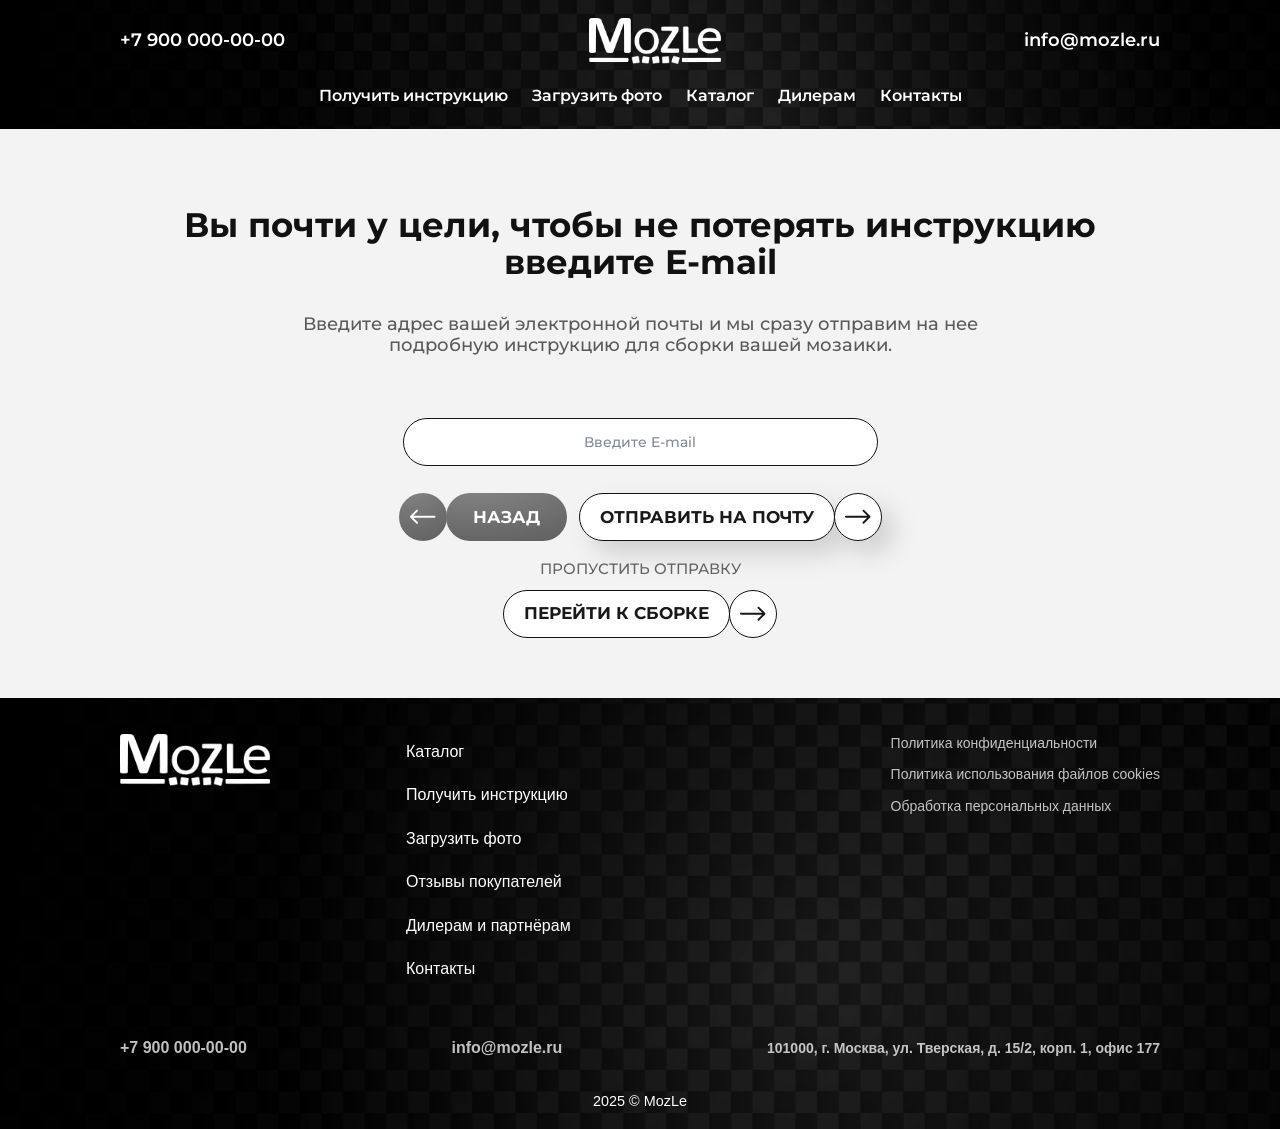
==== generate_step10.html @ 28b5d6a4 "main" ====
<!DOCTYPE html>
<html lang="ru">
<head>
  <meta charset="UTF-8">
  <meta name="viewport" content="width=device-width, initial-scale=1.0">
  <title>step10</title>

  <link rel="preconnect" href="https://fonts.googleapis.com">
  <link rel="preconnect" href="https://fonts.gstatic.com" crossorigin>
  <link href="https://fonts.googleapis.com/css2?family=Montserrat:ital,wght@0,100..900;1,100..900&display=swap" rel="stylesheet">
  <link rel="stylesheet" href="style/style_generate.css">
  <link rel="stylesheet" href="style/style_generate_1000_step2.css">
  <link rel="stylesheet" href="style/style_generate_1000_step10.css">
</head>
<body>
<header>
  <div class="center_header">
    <div class="logo_box">
      <h3 class="PC_h3">+7 900 000-00-00</h3>
      <img src="img/logo.png" alt="">
      <h3 class="PC_h3">info@mozle.ru</h3>
    </div>
    <div id="menu" class="link_box">
      <a href="" class="header_link">Получить инструкцию</a>
      <a href="" class="header_link">Загрузить фото</a>
      <a href="" class="header_link">Каталог</a>
      <a href="" class="header_link">Дилерам</a>
      <a href="" class="header_link">Контакты</a>
    </div>
  </div>
</header>

<div class="menu_mobile">
  <div class="center_header_mob">
    <div class="logo_box_mob">
      <img src="img/logo.png" alt="">
      <div class="burger" id="burger">
        <span></span>
        <span></span>
        <span></span>
      </div>
      <div class="right_txt_mob">
        <h3>+7 900 000-00-00</h3>
        <h3>info@mozle.ru</h3>
      </div>
    </div>
    <div id="menu2" class="link_box">
      <a href="" class="header_link">Получить инструкцию</a>
      <a href="" class="header_link">Загрузить фото</a>
      <a href="" class="header_link">Каталог</a>
      <a href="" class="header_link">Дилерам</a>
      <a href="" class="header_link">Контакты</a>
    </div>
  </div>
</div>

<div class="page">
  <section class="email-step">
    <h1 class="email-step__title">Вы почти у цели, чтобы не потерять инструкцию<br>введите E-mail</h1>
    <p class="email-step__lead">Введите адрес вашей электронной почты и мы сразу отправим на нее<br>подробную инструкцию для сборки вашей мозаики.</p>

    <div class="email-step__form-area">
      <label class="email-step__input-wrap" for="instruction-email">
        <input
          class="email-step__input"
          id="instruction-email"
          type="email"
          inputmode="email"
          autocomplete="email"
          placeholder="Введите E-mail"
          aria-label="Введите E-mail"
        >
      </label>

      <div class="email-step__actions-row email-step__actions-row--primary">
        <button class="email-action email-action--back" id="step10-back" type="button">
          <span class="email-action__icon email-action__icon--dark" aria-hidden="true">
            <svg viewBox="0 0 41 23" xmlns="http://www.w3.org/2000/svg" fill="none">
              <path d="M38.6357 9.54596C39.4642 9.54596 40.1357 10.2175 40.1357 11.046C40.1357 11.8744 39.4642 12.546 38.6357 12.546V11.046V9.54596ZM0.439262 12.1066C-0.146523 11.5208 -0.146523 10.5711 0.439262 9.9853L9.9852 0.439358C10.571 -0.146429 11.5207 -0.146429 12.1065 0.439358C12.6923 1.02514 12.6923 1.97489 12.1065 2.56068L3.62124 11.046L12.1065 19.5312C12.6923 20.117 12.6923 21.0668 12.1065 21.6526C11.5207 22.2383 10.571 22.2383 9.9852 21.6526L0.439262 12.1066ZM38.6357 11.046V12.546H1.49992V11.046V9.54596H38.6357V11.046Z" fill="currentColor"/>
            </svg>
          </span>
          <span class="email-action__main email-action__main--dark">НАЗАД</span>
        </button>

        <button class="email-action email-action--send" id="send-email-button" type="button" aria-disabled="true">
          <span class="email-action__main email-action__main--outline">ОТПРАВИТЬ НА ПОЧТУ</span>
          <span class="email-action__icon email-action__icon--outline" aria-hidden="true">
            <svg viewBox="0 0 41 23" xmlns="http://www.w3.org/2000/svg" fill="none">
              <path d="M1.5 9.54596C0.671573 9.54596 0 10.2175 0 11.046C0 11.8744 0.671573 12.546 1.5 12.546V11.046V9.54596ZM39.6965 12.1066C40.2823 11.5208 40.2823 10.5711 39.6965 9.9853L30.1505 0.439358C29.5648 -0.146429 28.615 -0.146429 28.0292 0.439358C27.4434 1.02514 27.4434 1.97489 28.0292 2.56068L36.5145 11.046L28.0292 19.5312C27.4434 20.117 27.4434 21.0668 28.0292 21.6526C28.615 22.2383 29.5648 22.2383 30.1505 21.6526L39.6965 12.1066ZM1.5 11.046V12.546H38.6358V11.046V9.54596H1.5V11.046Z" fill="currentColor"/>
            </svg>
          </span>
        </button>
      </div>

      <div class="email-step__skip">ПРОПУСТИТЬ ОТПРАВКУ</div>

      <div class="email-step__actions-row email-step__actions-row--secondary">
        <button class="email-action email-action--continue" id="continue-button" type="button" aria-disabled="true">
          <span class="email-action__main email-action__main--outline">ПЕРЕЙТИ К СБОРКЕ</span>
          <span class="email-action__icon email-action__icon--outline" aria-hidden="true">
            <svg viewBox="0 0 41 23" xmlns="http://www.w3.org/2000/svg" fill="none">
              <path d="M1.5 9.54596C0.671573 9.54596 0 10.2175 0 11.046C0 11.8744 0.671573 12.546 1.5 12.546V11.046V9.54596ZM39.6965 12.1066C40.2823 11.5208 40.2823 10.5711 39.6965 9.9853L30.1505 0.439358C29.5648 -0.146429 28.615 -0.146429 28.0292 0.439358C27.4434 1.02514 27.4434 1.97489 28.0292 2.56068L36.5145 11.046L28.0292 19.5312C27.4434 20.117 27.4434 21.0668 28.0292 21.6526C28.615 22.2383 29.5648 22.2383 30.1505 21.6526L39.6965 12.1066ZM1.5 11.046V12.546H38.6358V11.046V9.54596H1.5V11.046Z" fill="currentColor"/>
            </svg>
          </span>
        </button>
      </div>
    </div>
  </section>
</div>

<footer class="site-footer">
  <div class="footer-container">
    <div class="footer-brand">
      <a href="/" class="brand-link">
        <img class="footer_logo" src="img/logo.png" alt="">
      </a>
    </div>

    <div class="footer-nav">
      <ul class="footer-menu">
        <li><a href="#">Каталог</a></li>
        <li><a href="#">Получить инструкцию</a></li>
        <li><a href="#">Загрузить фото</a></li>
        <li><a href="#">Отзывы покупателей</a></li>
        <li><a href="#">Дилерам и партнёрам</a></li>
        <li><a href="#">Контакты</a></li>
      </ul>
    </div>

    <div class="footer-legal">
      <ul class="legal-links">
        <li><a href="#">Политика конфиденциальности</a></li>
        <li><a href="#">Политика использования файлов cookies</a></li>
        <li><a href="#">Обработка персональных данных</a></li>
      </ul>
    </div>

    <div class="footer-contacts">
      <a href="tel:+79000000000" class="contact-phone">+7 900 000-00-00</a>
      <a href="mailto:info@mozle.ru" class="contact-email">info@mozle.ru</a>
      <address class="contact-address">
        101000, г. Москва, ул. Тверская, д. 15/2, корп. 1, офис 177
      </address>
    </div>
  </div>

  <div class="footer-bottom">
    <p class="copyright">2025 © MozLe</p>
  </div>
</footer>

<script>
  const burger = document.getElementById("burger");
  const menu = document.getElementById("menu2");
  const emailInput = document.getElementById("instruction-email");
  const backButton = document.getElementById("step10-back");
  const sendEmailButton = document.getElementById("send-email-button");
  const continueButton = document.getElementById("continue-button");

  const EMAIL_STORAGE_KEY = "mozle_instruction_email";

  if (burger && menu) {
    burger.addEventListener("click", () => {
      menu.classList.toggle("active");
    });
  }

  function isValidEmail(value) {
    return /^[^\s@]+@[^\s@]+\.[^\s@]{2,}$/i.test(String(value || "").trim());
  }

  function updateEmailState() {
    const isValid = isValidEmail(emailInput.value);

    continueButton.classList.toggle("is-active", isValid);
    continueButton.setAttribute("aria-disabled", String(!isValid));
    sendEmailButton.setAttribute("aria-disabled", String(!isValid));

    if (isValid) {
      localStorage.setItem(EMAIL_STORAGE_KEY, emailInput.value.trim());
    }
  }

  function focusEmailInput() {
    emailInput.focus();
    emailInput.select();
  }

  backButton.addEventListener("click", () => {
    window.location.href = "generate_step9.html";
  });

  sendEmailButton.addEventListener("click", () => {
    if (!isValidEmail(emailInput.value)) {
      focusEmailInput();
      return;
    }

    localStorage.setItem(EMAIL_STORAGE_KEY, emailInput.value.trim());
    alert("Отправка инструкции на почту подключается на следующем этапе.");
  });

  continueButton.addEventListener("click", () => {
    if (!isValidEmail(emailInput.value)) {
      focusEmailInput();
      return;
    }

    localStorage.setItem(EMAIL_STORAGE_KEY, emailInput.value.trim());
    alert("Переход к сборке подключается на следующем этапе.");
  });

  emailInput.addEventListener("input", updateEmailState);
  emailInput.addEventListener("change", updateEmailState);

  const savedEmail = localStorage.getItem(EMAIL_STORAGE_KEY);
  if (savedEmail) {
    emailInput.value = savedEmail;
  }
  updateEmailState();
</script>
</body>
</html>
---- style/style_generate.css ----
* {
    padding: 0;
    margin: 0;
}

body {
    margin: 0 auto;
    position: relative;
    font-family: "Montserrat", sans-serif;
    font-style: normal;
  
}
a {
  text-decoration: none;
}

.title_base_h1{

}

.page {
    margin: auto;
    max-width: 1280px;
}
header {
  padding-top: 18px;
  width: 100%;
  height: 125px;
  background-image: url(../img/block1_new.png);
background-size: cover;
}
.logo_box img {
    width: 150px ;
}
.logo_box h3 {
    font-size: 23px;
    color: white;
    font-weight: 600;
    text-align: right;
    line-height: 40px;
}
.logo_box {
    margin: auto;
    width: max-content;
    z-index: 3;
    display: flex;
    align-items: center;
    gap:75px;
}
.link_box a {
font-size: 19px; 
color: white; 
font-weight: 600; 
text-decoration: none;
}
.link_box { 
    margin-top:30px;
z-index: 3;
     display: flex;
      justify-content: space-between;
     }
.center_header {

    margin: auto;
    width: 945px;
}
.right_txt_mob {
    display: none;
}
.logo_box_mob {
    display: none;
}
.center_header_mob {
    display: none;
}
/* Бургер */
.burger {
    z-index: 3;
    display: none;
    width: 30px;
    height: 22px;
    flex-direction: column;
    justify-content: space-between;
    cursor: pointer;
}

.burger span { z-index: 3;
    display: block;
    height: 3px;
    width: 100%;
    background: white;
    border-radius: 2px;
}

/*menu*/



/*FOOTER*/
.footer_logo {
  width: 150px;
}
/* Стили для футера (можно добавить в ваш CSS файл) */
.site-footer {
  margin-top: 50px;
  background-repeat: no-repeat;
  background-size: cover;
    background-image: url(../img/footer.png); /* Темный фон, как на многих сайтах */
    color: #fff;
    padding: 40px 170px 20px;
    font-family: sans-serif;
  
}

.footer-container {
    display: grid;
    grid-template-columns: auto auto auto;
    max-width: 1200px;
    margin: 0 auto;
    gap: 30px;
}

/* Бренд */
.footer-brand {
    display: flex;
    flex-direction: column;
    min-width: 150px;
}
.brand-link {
    font-size: 28px;
    font-weight: bold;
    color: #fff;
    text-decoration: none;
    margin-bottom: 10px;
}
.brand-link:hover {
    color: #ff6b6b;
}
.catalog-link {
    background-color: #ff6b6b;
    color: #fff;
    padding: 8px 16px;
    text-decoration: none;
    border-radius: 4px;
    display: inline-block;
    width: fit-content;
}

/* Меню */
.footer-menu {
    list-style: none;
    padding: 0;
    margin: 0px 0px 0px 50px;
    
}
.footer-menu li {
    margin-bottom: 16px;

    font-weight: 400;
font-size: 21px;
line-height: 150%;
color: #fff;
}
.footer-menu a {
    color: #ffffff;
    text-decoration: none;
    transition: color 0.2s;

    font-weight: 400;
font-size: 18px;
line-height: 150%;
color: #fff;
}
.footer-menu a:hover {
    color: #ff6b6b;
}

/* Юридический блок */
.footer-legal {
  opacity: 0.75;
  display: flex;
    justify-content: flex-end;
    
}
.legal-links {
    list-style: none;
    padding: 0;
    margin: 0;
}
.legal-links li {
    margin-bottom: 16px;
     max-width: 280px;

}
.legal-links a {

 
    color: #ffffff;
    text-decoration: none;
    font-weight: 400;
font-size: 16px;
line-height: 150%;
color: #fff;
}
.legal-links a:hover {
    color: #ff6b6b;
}

/* Контакты */
.footer-contacts {
   opacity: 0.75;
    grid-column: 1 / -1; /* от логотипа до последней колонки */
    display: flex;
    justify-content: space-between;
    align-items: center;
    gap: 20px;
    margin-top: 20px;
}
.contact-phone,
.contact-email {
    color: #fff;
    text-decoration: none;
    font-weight: bold;
}
.contact-phone:hover,
.contact-email:hover {
    color: #ff6b6b;
}
.contact-address {
    font-style: normal;
    color: #aaa;
   font-weight: bold;
font-size: 16px;
line-height: 150%;
color: #fff;
}

/* Нижняя часть */
.footer-bottom {
    text-align: center;
    margin-top: 15px;
    padding-top: 20px;
 
}
.copyright {
    color: #ffffff;
    font-size: 0.9em;
    margin: 0;
}










.code-step {
  width: 100%;
  display: flex;
  justify-content: center;
  padding: 50px  0px 0px 0px;
  box-sizing: border-box;

  font-family: "Montserrat", sans-serif;
}

.code-step__card {
    width: 100%;
    max-width: 800px;
    background: #f3f3f3;
   border: 3px solid #2a2a2a;
border-radius: 18px;

   box-shadow: 0 4px 4px 0 rgba(0, 0, 0, 0.25);

    padding: 35px 36px 35px;
    box-sizing: border-box;
    text-align: center;
}
.code-step__title {
  margin: 0 0 10px;
  font-size: 24px;
  line-height: 1.2;
  font-weight: 700;
  color: #1c1c1c;
}

.code-step__text {
  max-width: 710px;
  margin: 0 auto 35px;
  font-size: 20px;
  font-weight: 400;
  color: #4c4c4c;
}

.code-step__label {
  display: block;
  margin-bottom: 8px;
  font-size: 24px;
  line-height: 1.2;
  font-weight: 500;
  color: #7f8598;
}

.code-step__input {
  width: 100%;
  max-width: 350px;
  height: 72px;
  margin: 0 auto;
  display: block;
  box-sizing: border-box;
  border: 2.5px solid #2f2a2b;
  border-radius: 999px;
  background: #f8f8f8;
  text-align: center;
  outline: none;
  font-size: 24px;
  font-weight: 500;
  color: #8a8fa0;
  letter-spacing: 1px;
}

.code-step__input::placeholder {
  color: #8a8fa0;
  opacity: 1;
}



.code-step__row {
  display: flex;
  align-items: center;
  gap: 0;
}

/* КНОПКИ */
.code-step__actions {
  margin-top: 30px;
  display: flex;
  justify-content: center;
  align-items: center;
  gap: 100px;
  flex-wrap: wrap;
}

.step-btn {
  display: flex;
  align-items: center;
}

.step-btn__main,
.step-btn__icon {
  border: 0;
  color: #fff;
  cursor: pointer;
  position: relative;
  overflow: hidden;
  font-family: "Montserrat", sans-serif;
  transition: all 0.3s ease;
  flex-shrink: 0;
}

/* ОВАЛЬНАЯ КНОПКА */
.step-btn__main {
  display: inline-flex;
  align-items: center;
  justify-content: center;
  padding: 20px 40px;
 

  border-radius: 36px;
  text-decoration: none;
  font-size: 20px;
  font-weight: 600;
  line-height: 1;
}

/* КРУГ */
.step-btn__icon {
    display: inline-flex;
    align-items: center;
    justify-content: center;

    padding: 11px;
    border-radius: 50%;
    margin-left: 0;
}

.step-btn__icon svg {
  width: 41px;
  height: 41px;
  display: block;
}

/* КРАСНАЯ */
.step-btn__main--red,
.step-btn__icon--red {
  border: 2px solid black;
  background: radial-gradient(
    315.13% 323.48% at 23.74% -32.66%,
    #bf1f32 0%,
    #590f17 100%
  );
}

/* ТЁМНАЯ */
.step-btn__main--dark,
.step-btn__icon--dark {
  background: radial-gradient(
    315.13% 323.48% at 23.74% -32.66%,
    #5f565b 0%,
    #242022 100%
  );
}

/* БЛИК ТОЛЬКО НА ОСНОВНОЙ КНОПКЕ */
.step-btn__main::before {
  content: "";
  position: absolute;
  top: 0;
  left: -75%;
  width: 50%;
  height: 100%;
  background: linear-gradient(
    120deg,
    rgba(255,255,255,0) 0%,
    rgba(255,255,255,0.6) 50%,
    rgba(255,255,255,0) 100%
  );
  transform: skewX(-25deg);
  pointer-events: none;
}

.step-btn__main:hover::before {
  animation: shine2 0.8s forwards;
}

@keyframes shine2 {
  0% {
    left: -75%;
  }
  100% {
    left: 125%;
  }
}

/* СДВИГ КРУГА */
.step-btn--next:hover .step-btn__icon {
  transform: translateX(4px);
}

.step-btn--back:hover .step-btn__icon {
  transform: translateX(-4px);
}

/* лёгкий hover */
.step-btn__main:hover,
.step-btn__icon:hover {
  filter: brightness(1.03);
}



/* =========================
   STEP 2
========================= */

.sets-step {
  width: 100%;
  padding: 28px 0px 0;
  box-sizing: border-box;
  text-align: center;
  font-family: "Montserrat", sans-serif;
}

.sets-step__title {
  margin: 0 0 26px;
  font-size: 24px;
  line-height: 1.2;
  font-weight: 700;
  color: #1c1c1c;
}

.sets-step__viewport {
  width: 90%;
  margin: auto;
  overflow: hidden;
}

.sets-step__track {
  display: grid;
  grid-template-columns: repeat(4, minmax(0, 1fr));
  gap: 14px;
  align-items: stretch;
  justify-items: center;
}

.set-card {
  width: 97%;
  height: 275px;
  max-width: 301px;
  border: 2.5px solid #2a2a2a;
  border-radius: 22px;
  overflow: hidden;
  background: #ffffff;
  transition: background 0.3s ease, transform 0.3s ease, box-shadow 0.3s ease;
  cursor: pointer;
  display: flex;
  flex-direction: column;
  box-shadow: 0 4px 10px rgba(0, 0, 0, 0.12);
}

.set-card__image-box {
  position: relative;
  flex: 1;
  min-height: 0;
  overflow: hidden;
  background: #ffffff;
  transition: background 0.3s ease;
}
.set-card__image {
  width: 100%;
  height: 100%;
  display: block;
  object-fit: cover;
  object-position: center;
  border-radius: 21px;
}

.set-card__bottom {
  height: 85px;
  min-height: 64px;
  background: #ffffff;
  display: flex;
  align-items: center;
  justify-content: center;
  padding: 10px 12px;
  box-sizing: border-box;
  transition: background 0.3s ease;
}


.set-card__name {
  margin: 0;
  font-size: 30px;
  line-height: 1;
  font-weight: 700;
  color: #1c1c1c;
  transition: color 0.3s ease;
}


.set-card:hover {
  transform: translateY(-1px);
}

/* ПОСЛЕ КЛИКА КРАСНЫЕ И ФОН ПОД КАРТИНКОЙ, И НИЖНИЙ БЛОК */
.set-card.is-active {
  background: #bf1f32;
}

.set-card.is-active .set-card__image-box {
  background: #bf1f32;
}

.set-card.is-active .set-card__bottom {
  background: #bf1f32;
}

.set-card.is-active .set-card__name {
  color: #ffffff;
}
/* кнопки количества */
.sets-count {
  margin: 20px auto 16px;
  width: max-content;
  display: grid;
  grid-template-columns: repeat(2, 180px); /* было меньше */
  gap: 14px 16px;
}

.sets-count__btn {

  height: 55px;

  border-radius: 999px;
  border: 2px solid #2a2a2a;
  background: #ffffff;
  color: #1c1c1c;
  font-family: "Montserrat", sans-serif;
  font-size: 20px;
  font-weight: 600;
  line-height: 1;
  cursor: pointer;
  transition: all 0.3s ease;
  box-shadow: 0 2px 5px rgba(0, 0, 0, 0.08);
}

/* Красная только после клика */
.sets-count__btn.is-active{
  color: #ffffff;
  border-color: #5f0f17;
  background: radial-gradient(
    315.13% 323.48% at 23.74% -32.66%,
    #bf1f32 0%,
    #590f17 100%
  );
box-shadow: 0 1px 2px 0 rgba(0, 0, 0, 0.1), 2px 3px 3px 0 rgba(0, 0, 0, 0.09), 3px 6px 4px 0 rgba(0, 0, 0, 0.05), 5px 11px 5px 0 rgba(0, 0, 0, 0.01), 8px 17px 5px 0 rgba(0, 0, 0, 0);
}

/* недоступная */
.sets-count__btn.is-disabled {
  background: #d8d8d8;
  color: #6d6d6d;
  border-color: #a7a7a7;
  opacity: 0.55;
  cursor: not-allowed;
  pointer-events: none;
  box-shadow: none;
}

.sets-step__note {
  max-width: 880px;
  margin: 30px auto;
  font-size: 14px;
  line-height: 1.35;
  font-weight: 400;
  color: #4c4c4c;
}

.sets-step__note-link {
  color: #bf1f32;
  font-weight: 700;
  text-decoration: none;
}

.sets-step__note-link:hover {
  text-decoration: underline;
}

.sets-step__actions {
  margin-top: 22px;
}

.sets-step__actions a {
  text-decoration: none;

}



.set-card__image-box,
.set-card__image {
  border-top-left-radius: 21px;
  border-top-right-radius: 21px;

   border-bottom-left-radius: 21px;
  border-bottom-right-radius: 21px;
}











/* =========================
   STEP 3
========================= */
 .canvas-step {
    width: 100%;
    padding: 28px 0 0;
    box-sizing: border-box;
    text-align: center;
    font-family: "Montserrat", sans-serif;
  }

  .canvas-step__title {
    margin: 0 0 26px;
    font-size: 24px;
    line-height: 1.2;
    font-weight: 700;
    color: #1c1c1c;
  }

  .canvas-step__top {
    width: max-content;
    margin: 0 auto 22px;
    display: flex;
    align-items: flex-start;
    gap: 52px;
  }

  /* карточка step 3 в стиле step 2 */
.canvas-preview-card {
  width: 97%;
  height: 275px;
  max-width: 240px;
  border: 2.5px solid #2a2a2a;
  border-radius: 18px;
  overflow: hidden;
  background: #ffffff;
  transition: background 0.3s ease, transform 0.3s ease, box-shadow 0.3s ease;
  cursor: pointer;
  display: flex;
  flex-direction: column;
  box-shadow: 0 4px 10px rgba(0, 0, 0, 0.12);
}

.canvas-preview-card__image-box {
  position: relative;
  flex: 1;
  min-height: 0;
  overflow: hidden;
  background: #ffffff;
  transition: background 0.3s ease;

border-radius: 16px;
}

.canvas-preview-card__image {
  width: 100%;
  height: 100%;
  display: block;
  object-fit: cover;
  object-position: center;

  /* у самой картинки скругление убрать */
  border-radius: 0;
}

.canvas-preview-card__bottom {
  height: 85px;
  min-height: 64px;
  background: #ffffff;
  display: flex;
  align-items: center;
  justify-content: center;
  padding: 10px 10px;
  box-sizing: border-box;
  transition: background 0.3s ease;
}

.canvas-preview-card__name {
  margin: 0;
  font-size: 30px;
  font-weight: 700;
  color: #1c1c1c;
  transition: color 0.3s ease;
}

  .canvas-preview-card:hover {
    transform: translateY(-1px);
  }



  /* схемы справа */
  .cancas_cont {
    width: 200px;
    display: flex;
    padding-left: 30px;
  }
.canvas-step__schemes {

  display: flex;
  flex-direction: column;
  gap: 14px;
  padding-top: 6px;
}

.canvas-scheme {
  display: grid;
  gap: 0;
  width: max-content;
}

.canvas-scheme span {
  width: 28px;
  height: 28px;
  background: #d9d9d9;
  border: 1.5px solid #6a6a6a;
  box-sizing: border-box;
}

.canvas-scheme--tall {
  margin: 0 auto;
}

  .canvas-scheme--wide {
    grid-template-columns: repeat(3, 28px);
    grid-template-rows: repeat(2, 28px);
  }

 
  /* кнопки размеров step 3 — в том же стиле */
  .canvas-size {
    margin: 20px auto 16px;
    width: max-content;
    display: grid;
    grid-template-columns: repeat(4, 120px);
    gap: 14px 16px;
  }

  .canvas-size__btn {
    height: 55px;
    border-radius: 999px;
    border: 2px solid #2a2a2a;
    background: #ffffff;
    color: #1c1c1c;
    font-family: "Montserrat", sans-serif;
    font-size: 20px;
    font-weight: 600;
    line-height: 1;
    cursor: pointer;
    transition: all 0.3s ease;
    box-shadow: 0 2px 5px rgba(0, 0, 0, 0.08);
  }

  .canvas-size__btn.is-active {
    color: #ffffff;
    border-color: #5f0f17;
    background: radial-gradient(
      315.13% 323.48% at 23.74% -32.66%,
      #bf1f32 0%,
      #590f17 100%
    );
    box-shadow:
      0 1px 2px 0 rgba(0, 0, 0, 0.1),
      2px 3px 3px 0 rgba(0, 0, 0, 0.09),
      3px 6px 4px 0 rgba(0, 0, 0, 0.05),
      5px 11px 5px 0 rgba(0, 0, 0, 0.01),
      8px 17px 5px 0 rgba(0, 0, 0, 0);
  }

  .canvas-step__note {
    max-width: 880px;
    margin: 30px auto;
    font-size: 14px;
    line-height: 1.35;
    font-weight: 400;
    color: #4c4c4c;
  }

  .canvas-step__note-link {
    color: #bf1f32;
    font-weight: 700;
    text-decoration: none;
  }

  .canvas-step__note-link:hover {
    text-decoration: underline;
  }

  .canvas-step__actions {
    margin-top: 22px;
  }


.canvas-step__actions a {
  text-decoration: none;
}

.canvas-size__btn.is-disabled {
  background: #d8d8d8;
  color: #6d6d6d;
  border-color: #a7a7a7;
  opacity: 0.55;
  cursor: not-allowed;
  pointer-events: none;
  box-shadow: none;
}








/* =========================
   STEP 4
========================= */

.upload-step {
  width: 100%;
  padding: 26px 0 0;
  box-sizing: border-box;
  text-align: center;
  font-family: "Montserrat", sans-serif;
}

.upload-step__title {
  margin: 15px 0 35px 0px ;
  font-size: 24px;
  line-height: 1.15;
  font-weight: 700;
  color: #1c1c1c;
}

.upload-box {
  width: 100%;
  max-width: 634px;
  min-height: 404px;
  margin: 0 auto;
  border: 2.5px solid #1f1f1f;
  border-radius: 18px;
  background: #efefef;
  box-sizing: border-box;
  padding: 46px 36px 34px;
  display: flex;
  flex-direction: column;
  align-items: center;
  justify-content: flex-start;
}

.upload-box__icon {
  width: 108px;
  height: 108px;
  color: #0f0f0f;
  margin-bottom: 24px;
}

.upload-box__icon svg {
  width: 100%;
  height: 100%;
  display: block;
}

.upload-box__text {
  margin: 0 0 20px;
  font-size: 24px;
  line-height: 1.15;
  font-weight: 600;
  color: #1d1d1d;
}

.upload-box__input {
  display: none;
}

.upload-action {
  display: inline-flex;
  align-items: center;
  justify-content: center;
  gap: 0;
  text-decoration: none;
  cursor: pointer;
  margin-bottom: 18px;
}

.upload-action__icon,
.upload-action__main {
  color: #ffffff;
  border: 2px solid #111111;
  background: radial-gradient(
    315.13% 323.48% at 23.74% -32.66%,
    #bf1f32 0%,
    #590f17 100%
  );
}

.upload-action__icon {
  width: 54px;
  height: 54px;
  border-radius: 50%;
  display: inline-flex;
  align-items: center;
  justify-content: center;
  flex: 0 0 54px;
  margin-right: -2px;
}

.upload-action__icon svg {
  width: 28px;
  height: 28px;
  display: block;
}

.upload-action__main {
  min-width: 362px;
  height: 58px;
  padding: 0 28px;
  border-radius: 999px;
  display: inline-flex;
  align-items: center;
  justify-content: center;
  font-size: 18px;
  line-height: 1;
  font-weight: 700;
  letter-spacing: 0.01em;
}

.upload-box__limit {
  margin: 0;
  font-size: 18px;
  line-height: 1.2;
  font-weight: 400;
  color: #4a4a4a;
}

.upload-step__actions {
  margin-top: 126px;
}

.upload-step__actions a {
  text-decoration: none;
}




/* =========================
   STEP 5
========================= */

.tips_step {
  margin-top: 50px;
  display: flex;
  justify-content: center;
  align-items: center;
}
.kolobka1 img {
  margin-top: 20px;
  width: 350px;
}
.img_step5_2 {
  margin-left: 60px;
}
.img_step5_1 {
  margin-right: 60px;
}
.kolobka1 h1 {
  max-width: 395px;
  font-weight: 700;
font-size: 20px;
line-height: 130%;
text-align: center;
color: #0f0f0f;
}
.kolobka1 {
  display: flex;
  flex-direction: column;
  align-items: center;
  justify-content: center;
  text-align: center;
}
.step5_mobile {
  display: none;
}

/* =========================
   TABLET 1001-1280
========================= */

@media (max-width: 1280px) and (min-width: 1001px) {
  body {
    overflow-x: hidden;
  }

  header {
    height: auto;
    padding: 18px 24px 24px;
    box-sizing: border-box;
  }

  .center_header {
    width: 100%;
    max-width: 1040px;
    padding: 0;
  }

  .logo_box {
    width: 100%;
    justify-content: space-between;
    gap: 24px;
  }

  .logo_box img {
    width: 132px;
  }

  .logo_box h3 {
    font-size: 18px;
    line-height: 1.3;
  }

  .link_box {
    width: 100%;
    margin-top: 22px;
    gap: 18px 24px;
    justify-content: center;
    flex-wrap: wrap;
  }

  .link_box a {
    font-size: 16px;
  }

  .site-footer {
    padding: 36px 40px 20px;
    box-sizing: border-box;
  }

  .footer-container {
    width: 100%;
    max-width: 1040px;
    grid-template-columns: minmax(150px, 0.7fr) minmax(0, 1fr) minmax(220px, 0.95fr);
    gap: 24px;
  }

  .footer-container > * {
    min-width: 0;
  }

  .footer-menu {
    margin-left: 0;
  }

  .footer-menu li {
    margin-bottom: 12px;
  }

  .footer-menu a {
    font-size: 16px;
    line-height: 1.35;
  }

  .legal-links li {
    max-width: none;
    margin-bottom: 12px;
  }

  .legal-links a,
  .contact-address {
    font-size: 14px;
    line-height: 1.4;
  }

  .footer-contacts {
    align-items: flex-start;
    flex-wrap: wrap;
    gap: 14px 20px;
  }
}

@media (max-width: 1120px) and (min-width: 1001px) {
  .center_header {
    max-width: 980px;
  }

  .logo_box {
    gap: 16px;
  }

  .logo_box h3 {
    font-size: 16px;
  }

  .link_box {
    gap: 14px 18px;
  }

  .link_box a {
    font-size: 15px;
  }

  .site-footer {
    padding-left: 28px;
    padding-right: 28px;
  }

  .footer-container {
    grid-template-columns: minmax(140px, 0.6fr) minmax(0, 1fr) minmax(200px, 0.9fr);
    gap: 18px;
  }

  .footer-menu a {
    font-size: 15px;
  }
}
.editor-side__meta {
  display: none;
}
---- style/style_generate_1000_step2.css ----
/* мобильная версия */
@media (max-width: 1000px) {
  /*меню*/
   header {
        height: auto;
        padding-bottom: 20px;
        position: relative;
        z-index: 100;

        display: none;
    }



.page_mobile{
  max-width: 390px;
  margin: 0 auto;
  background: white;
}
.footer-nav {
  display: none;
}
.footer-legal {
  display: none;
}
.menu_mobile {
    height: auto;
    padding-bottom: 20px;
    position: relative;
    z-index: 100;
    display: flex;
    justify-content: center;
    align-items: center;
    padding-top: 10px;
     background-image: url(../img/headerbg-mob.png);
    background-size: cover;
    }


    .center_header_mob {
        width: 90%;
        display: block;
    }

    .logo_box_mob {
        width: 100%;
       
        display: grid;
        grid-template-columns: auto 1fr auto;
        grid-template-rows: auto auto;
        align-items: center;
        row-gap: 10px;

       
    }

    /* логотип */
    .logo_box_mob img {
        grid-column: 1 / 2;
        grid-row: 1 / 2;
        width: 150px;
    }

    /* бургер справа */
    .burger {
        grid-column: 3 / 4;
        grid-row: 1 / 2;
        display: flex;
    }

    /* телефон и почта снизу */
    .right_txt_mob {
        display: flex;
        justify-content: space-between;
        align-items: center;
        grid-column: 1 / 4;
        grid-row: 2 / 3;
        width: 100%;
    }

    .right_txt_mob h3 {
        margin: 0;
        font-size: 16px;
        color: white;
        font-weight: 600;
        line-height: 26px;
    }

    /* меню */
    .link_box {
        position: absolute;
        top: 73%;
        left: 0;
        width: 100%;
        background: #262626;
        flex-direction: column;
        align-items: center;
        gap: 20px;
        padding: 10px 0;
        display: none;
        z-index: 10;
    }

    .link_box.active {
        display: flex;
    }



/*footer*/


.footer_logo {
  width: 170px;
}

.site-footer {
    margin-top: 5px;
    color: #fff;
    padding: 40px 30px 20px;
    font-family: sans-serif;

    background-repeat: no-repeat;
    background-size: cover;
     background-image: url(../img/footer_mob.png); 
}

.footer-container {
    display: flex;
    flex-direction: column;
    grid-template-columns: auto auto auto;
    max-width: 1200px;
    margin: 0 auto;
    gap: 30px;
}

/* Бренд */
.footer-brand {
  align-items: center;
  margin: auto;
  justify-content: center;
    display: flex;
    flex-direction: column;
    min-width: 150px;
}
.brand-link {
    font-size: 28px;
    font-weight: bold;
    color: #fff;
    text-decoration: none;
    margin-bottom: 10px;
}
.brand-link:hover {
    color: #ff6b6b;
}
.catalog-link {
    background-color: #ff6b6b;
    color: #fff;
    padding: 8px 16px;
    text-decoration: none;
    border-radius: 4px;
    display: inline-block;
    width: fit-content;
}

/* Меню */
.footer-menu {
    list-style: none;
    padding: 0;
    margin: 0px 0px 0px 0px;

      text-align: center;
    align-items: center;
    
}
.footer-menu li {
    margin-bottom: 16px;

    font-weight: 400;
font-size: 18px;
line-height: 150%;
color: #fff;
}
.footer-menu a {
    color: #ffffff;
    text-decoration: none;
    transition: color 0.2s;

    font-weight: 400;
font-size: 18px;
line-height: 150%;
color: #fff;
}
.footer-menu a:hover {
    color: #ff6b6b;
}

/* Юридический блок */
.footer-legal {
  text-align: center;
    align-items: center;
  display: flex;
  flex-direction: column;
    justify-content: center;
    
}
.legal-links {
width: max-content !important;
  display: flex;
  flex-direction: column;
  justify-content: center;
    list-style: none;
    padding: 0;
    margin: 0;
}
.legal-links li {
    margin-bottom: 16px;
     max-width: 280px;

}
.legal-links a {

 
    color: #ffffff;
    text-decoration: none;
    font-weight: 400;
font-size: 16px;
line-height: 150%;
color: #fff;
}
.legal-links a:hover {
    color: #ff6b6b;
}

/* Контакты */
.footer-contacts {
  text-align: center;
  flex-direction: column;
    grid-column: 1 / -1; /* от логотипа до последней колонки */
    display: flex;
    justify-content: space-between;
    align-items: center;
    gap: 20px;
    margin-top: 20px;
}
.contact-phone,
.contact-email {
    color: #fff;
    text-decoration: none;
    font-weight: bold;
}
.contact-phone:hover,
.contact-email:hover {
    color: #ff6b6b;
}
.contact-address {
    font-style: normal;
    color: #aaa;
   font-weight: bold;
font-size: 16px;
line-height: 150%;
color: #fff;
}

/* Нижняя часть */
.footer-bottom {
    text-align: center;
    margin-top: 15px;
    padding-top: 20px;
 
}
.copyright {
    color: #ffffff;
    font-size: 0.9em;
    margin: 0;
}





















  .code-step {
    padding: 15px;
  }

  .code-step__card {
    max-width: 342px;
    border-radius: 18px;
    padding: 34px 26px 24px;
border: 3px solid #2a2a2a;
    box-shadow: 0 4px 4px 0 rgba(0, 0, 0, 0.25);
background: #fff;
  }

  .code-step__title {
    font-size: 20px;
    line-height: 1.18;
    margin-bottom: 28px;
  }

  .code-step__text {
    max-width: 260px;
    font-size: 14px;
    line-height: 143%;
    margin-bottom: 24px;
  }

  .code-step__label {
    font-size: 18px;
    margin-bottom: 10px;
  }

  .code-step__input {
    max-width: 286px;
    height: 56px;
    font-size: 22px;
    margin-bottom: 8px;
  }

  .code-step__actions {
    margin-top: 22px;
    flex-direction: column;
    align-items: stretch;
    gap: 16px;
  }

  .code-step__row {
    width: 100%;
    justify-content: flex-start;
    gap: 8px;
  }

  .code-step__row--back .circle-btn {
    width: 62px;
    height: 62px;
    flex: 0 0 62px;
  }

  .code-step__row--next .circle-btn {
    width: 62px;
    height: 62px;
    flex: 0 0 62px;
  }

  .main-btn {
    height: 64px;
    font-size: 24px;
    min-width: 0;
    flex: 1;
    padding: 0 20px;
  }

  .circle-btn svg {
    width: 30px;
    height: 30px;
  }



    .code-step__actions {
    margin-top: 24px;
    flex-direction: column;
    align-items: stretch;
    gap: 16px;
  }

  .step-btn {
    width: 100%;
  }

  .step-btn--back {
    justify-content: flex-start;
  }

  .step-btn--next {
    justify-content: flex-start;
  }

  .step-btn__main {
    height: 64px;
    border-radius: 40px;
    font-size: 22px;
    font-weight: 600;
    padding: 0 24px;
   
  }

  .step-btn--back .step-btn__main {
    width: 230px;
  }

  .step-btn--next .step-btn__main {
    width: 230px;
  }

  .step-btn__icon {
    width: 62px;
    height: 62px;
    padding: 0;
  }

  .step-btn__icon svg {
    width: 30px;
    height: 100px;
  }

  .step-btn__main--red {
    border: 2px solid black;
  }
  .step-btn__icon--red {
    border: 2px solid black;
  }
}



@media (max-width: 389px) {
  .code-step {
    padding: 12px 8px;
  }

  .code-step__card {
    width: 100%;
    max-width: none;
    padding: 24px 14px 20px;
    border-radius: 18px;
    box-sizing: border-box;
  }

  .code-step__actions {
    gap: 12px;
  }

  .step-btn {
    width: 100%;
  }

  .step-btn--back,
  .step-btn--next {
    justify-content: flex-start;
    gap: 8px;
  }

  .step-btn__main {
    width: calc(100% - 56px);
    min-width: 0;
    height: 54px;
    padding: 0 14px;
    border-radius: 30px;
    font-size: 18px;
    box-sizing: border-box;
  }

  .step-btn--back .step-btn__main,
  .step-btn--next .step-btn__main {
    width: calc(100% - 56px);
  }

  .step-btn__icon {
    width: 48px;
    height: 48px;
    flex: 0 0 48px;
  }

  .step-btn__icon svg {
    width: 24px;
    height: 24px;
  }
}














/* =========================
   STEP 2 MOBILE
========================= */

@media (max-width: 1000px) {
  body {
    overflow-x: hidden;
  }

  .page {
    max-width: 390px;
    overflow: hidden;
  }

  .sets-step {
    max-width: 390px;
    margin: 0 auto;
    padding: 14px 0 0;
    overflow: visible;
  }

  .sets-step__title {
    max-width: 332px;
    margin: 0 auto 18px;
    font-size: 18px;
    line-height: 1.2;
    text-align: center;
  }

  .sets-step__viewport {
    width: 100%;
    margin: 0 auto;
    padding: 0 24px;
    box-sizing: border-box;
    overflow: visible;
  }

  .sets-step__track {
    display: grid;
    grid-template-columns: repeat(2, minmax(0, 1fr));
    gap: 14px 24px;
    justify-items: center;
    align-items: stretch;
    transform: none !important;
    transition: none;
    will-change: auto;
  }

  .set-card {
    width: 100%;
    max-width: 158px;
    height: 178px;
    flex: none;
    border-radius: 12px;
  }

  .set-card__image-box {
    height: 121px;
    padding: 0;
  }

  .set-card__image,
  .set-card__image-box {
    border-top-left-radius: 11px;
    border-top-right-radius: 11px;
    border-bottom-left-radius: 0;
    border-bottom-right-radius: 0;
  }

  .set-card__bottom {
    min-height: 57px;
    height: 57px;
    padding: 8px 10px;
  }

  .set-card__name {
    font-size: 17px;
  }

  .set-card:hover {
    transform: none;
  }

  .set-card:hover .set-card__bottom,
  .set-card:hover .set-card__name {
    background: inherit;
    color: inherit;
  }

  .set-card.is-active .set-card__bottom {
    background: #bf1f32;
  }

  .set-card.is-active .set-card__name {
    color: #ffffff;
  }

  .sets-count {
    width: 100%;
    max-width: 390px;
    margin: 26px auto 22px;
    padding: 0 24px;
    box-sizing: border-box;
    grid-template-columns: repeat(2, minmax(0, 1fr));
    gap: 12px 16px;
  }

  .sets-count__btn {
    width: 100%;
    height: 49px;
    font-size: 18px;
    font-weight: 600;
    border-width: 2px;box-shadow: 0 1px 2px 0 rgba(0, 0, 0, 0.1), 2px 3px 3px 0 rgba(0, 0, 0, 0.09), 3px 6px 4px 0 rgba(0, 0, 0, 0.05), 5px 11px 5px 0 rgba(0, 0, 0, 0.01), 8px 17px 5px 0 rgba(0, 0, 0, 0);

  }

  .sets-step__note {
    max-width: 342px;
    margin: 0 auto;
    padding: 0 18px;
    box-sizing: border-box;
    font-size: 12px;
    line-height: 1.25;
    text-align: center;
  }

.sets-step__actions {
  width: 269px !important;
  max-width: 100% !important;
  margin: 24px auto 0 !important;
  padding: 0 !important;
  box-sizing: border-box !important;
  display: flex;
  flex-direction: column;
  align-items: stretch;
  gap: 18px;
}

.sets-step__actions a {
  width: 100% !important;
  display: block !important;
  text-decoration: none;
}
}

@media (max-width: 389px) {
  .page {
    max-width: 100%;
  }

  .sets-step__viewport {
    padding: 0 18px;
  }

  .sets-step__track {
    gap: 12px 16px;
  }

  .set-card {
    max-width: 150px;
    height: 172px;
  }

  .set-card__image-box {
    height: 116px;
  }

  .sets-count {
    padding: 0 18px;
    gap: 10px 12px;
  }

  .sets-count__btn {
    height: 46px;
    font-size: 13px;
  }

  .sets-step__note {
    max-width: 320px;
    padding: 0 12px;
  }

  .sets-step__actions {
    width: min(269px, calc(100vw - 24px)) !important;
    padding: 0 !important;
  }
}


/* ===== mobile button normalization ===== */
@media (max-width: 1000px) {
  .step-btn {
    width: 100% !important;
    display: flex !important;
    align-items: center !important;
    gap: 0 !important;
  }

  .step-btn--back,
  .step-btn--next {
    justify-content: center !important;
  }

  .step-btn__main {
    width: calc(100% - 52px) !important;
    min-width: 0 !important;
    height: 52px !important;
    min-height: 52px !important;
    padding: 0 16px !important;
    border-radius: 28px !important;
    box-sizing: border-box !important;
    display: flex !important;
    align-items: center !important;
    justify-content: center !important;
    text-align: center !important;
    font-size: 15px !important;
    line-height: 1 !important;
    white-space: nowrap !important;
  }

  .step-btn__icon {
    width: 52px !important;
    height: 52px !important;
    flex: 0 0 52px !important;
    padding: 0 !important;
  }

  .step-btn--back .step-btn__main {
    order: 2 !important;
  }

  .step-btn--back .step-btn__icon {
    order: 1 !important;
    margin-right: -2px !important;
  }

  .step-btn--next .step-btn__main {
    order: 1 !important;
  }

  .step-btn--next .step-btn__icon {
    order: 2 !important;
    margin-left: -2px !important;
  }

  .step-btn__icon svg {
    width: 24px !important;
    height: 24px !important;
  }
}

@media (max-width: 389px) {
  .step-btn__main {
    width: calc(100% - 48px) !important;
    height: 48px !important;
    min-height: 48px !important;
    padding: 0 14px !important;
    font-size: 14px !important;
  }

  .step-btn__icon {
    width: 48px !important;
    height: 48px !important;
    flex-basis: 48px !important;
  }

  .step-btn__icon svg {
    width: 22px !important;
    height: 22px !important;
  }
}

/* Unified mobile actions */
@media (max-width: 1000px) {
  .code-step__actions {
    width: 269px !important;
    max-width: 100% !important;
    margin: 24px auto 0 !important;
    display: flex !important;
    flex-direction: column !important;
    align-items: stretch !important;
    gap: 18px !important;
  }

  .code-step__actions > a,
  .code-step__actions > div {
    display: block !important;
    width: 100% !important;
  }

  .code-step__actions .step-btn {
    width: 100% !important;
    display: flex !important;
    align-items: center !important;
    gap: 0 !important;
  }

  .code-step__actions .step-btn--back {
    justify-content: flex-start !important;
  }

  .code-step__actions .step-btn--next {
    justify-content: flex-end !important;
  }

  .code-step__actions .step-btn__main {
    width: 171px !important;
    min-width: 171px !important;
    height: 52px !important;
    min-height: 52px !important;
    padding: 0 16px !important;
    border-radius: 999px !important;
    box-sizing: border-box !important;
    display: flex !important;
    align-items: center !important;
    justify-content: center !important;
    text-align: center !important;
    font-size: 15px !important;
    font-weight: 600 !important;
    line-height: 1 !important;
    white-space: nowrap !important;
  }

  .code-step__actions .step-btn__icon {
    width: 52px !important;
    height: 52px !important;
    min-width: 52px !important;
    flex: 0 0 52px !important;
    padding: 0 !important;
    display: flex !important;
    align-items: center !important;
    justify-content: center !important;
  }

  .code-step__actions .step-btn--back .step-btn__icon {
    order: 1 !important;
    margin-right: -1px !important;
  }

  .code-step__actions .step-btn--back .step-btn__main {
    order: 2 !important;
  }

  .code-step__actions .step-btn--next .step-btn__main {
    order: 1 !important;
  }

  .code-step__actions .step-btn--next .step-btn__icon {
    order: 2 !important;
    margin-left: -1px !important;
  }

  .code-step__actions .step-btn__icon svg {
    width: 24px !important;
    height: 24px !important;
  }
}


@media (max-width: 389px) {
  .code-step__actions {
    width: min(269px, calc(100vw - 24px)) !important;
  }
}

@media (max-width: 1000px) {
  .site-footer {
    margin-top: 30px !important;
  }
}
---- style/style_generate_1000_step10.css ----
html,
body {
  max-width: 100%;
  overflow-x: hidden;
}

body {
  background: #f3f3f3;
}

.page {
  width: 100%;
  max-width: 1280px;
}

.email-step {
  width: 100%;
  padding: 78px 0 10px;
  box-sizing: border-box;
  text-align: center;
  font-family: "Montserrat", sans-serif;
}

.email-step__title {
  margin: 0;
  color: #111111;
  font-size: 34px;
  line-height: 1.1;
  font-weight: 700;
}

.email-step__lead {
  margin: 32px auto 0;
  max-width: 760px;
  color: #5a5a5a;
  font-size: 18px;
  line-height: 1.18;
  font-weight: 500;
}

.email-step__form-area {
  width: min(100%, 900px);
  margin: 62px auto 0;
}

.email-step__input-wrap {
  display: block;
  width: min(100%, 475px);
  margin: 0 auto;
}

.email-step__input {
  width: 100%;
  height: 48px;
  padding: 0 24px;
  box-sizing: border-box;
  border: 1.5px solid #151515;
  border-radius: 999px;
  background: #ffffff;
  color: #111111;
  font-family: "Montserrat", sans-serif;
  font-size: 14px;
  line-height: 1;
  font-weight: 500;
  text-align: center;
  outline: none;
  transition: box-shadow 0.25s ease, border-color 0.25s ease;
}

.email-step__input::placeholder {
  color: #808899;
  opacity: 1;
}

.email-step__input:focus {
  box-shadow: 0 0 0 4px rgba(191, 31, 50, 0.08);
  border-color: #111111;
}

.email-step__actions-row {
  display: flex;
  justify-content: center;
  align-items: center;
}

.email-step__actions-row--primary {
  gap: 12px;
  margin-top: 27px;
}

.email-step__actions-row--secondary {
  margin-top: 12px;
}

.email-step__skip {
  margin-top: 20px;
  color: #656565;
  font-size: 15px;
  line-height: 1.1;
  font-weight: 500;
}

.email-action {
  display: inline-flex;
  align-items: center;
  gap: 0;
  padding: 0;
  border: 0;
  background: transparent;
  cursor: pointer;
  text-decoration: none;
  font-family: "Montserrat", sans-serif;
}

.email-action__main,
.email-action__icon {
  display: inline-flex;
  align-items: center;
  justify-content: center;
  box-sizing: border-box;
  font-family: inherit;
  transition: background 0.25s ease, color 0.25s ease, transform 0.25s ease, box-shadow 0.25s ease, border-color 0.25s ease;
}

.email-action__main {
  min-height: 48px;
  padding: 0 20px;
  border-radius: 999px;
  font-size: 17px;
  line-height: 1;
  font-weight: 700;
  white-space: nowrap;
}

.email-action__icon {
  width: 48px;
  height: 48px;
  border-radius: 50%;
  flex: 0 0 48px;
}

.email-action__icon svg {
  width: 26px;
  height: 18px;
}

.email-action__main--dark,
.email-action__icon--dark {
  background: radial-gradient(315.13% 323.48% at 23.74% -32.66%, #8a8a8a 0%, #5d5d5d 50%, #3f3f3f 100%);
  color: #ffffff;
}

.email-action__main--outline,
.email-action__icon--outline {
  border: 1.5px solid #111111;
  background: #ffffff;
  color: #191919;
}

.email-action--back .email-action__main {
  min-width: 121px;
}

.email-action--send .email-action__main {
  min-width: 224px;
}

.email-action--continue .email-action__main {
  min-width: 170px;
}

.email-action--send .email-action__icon,
.email-action--continue .email-action__icon {
  margin-left: -1px;
}

.email-action--back .email-action__icon {
  margin-right: -1px;
}

.email-action--send {
  filter: drop-shadow(12px 13px 12px rgba(0, 0, 0, 0.14));
}

.email-action--continue:hover .email-action__icon,
.email-action--send:hover .email-action__icon {
  transform: translateX(3px);
}

.email-action--back:hover .email-action__icon {
  transform: translateX(-3px);
}

.email-action--continue.is-active .email-action__main,
.email-action--continue.is-active .email-action__icon {
  border-color: #111111;
  background: radial-gradient(315.13% 323.48% at 23.74% -32.66%, #bf1f32 0%, #590f17 100%);
  color: #ffffff;
}

.email-action[aria-disabled="true"]:not(.email-action--back) {
  cursor: pointer;
}

@media (max-width: 1180px) {
  .email-step {
    padding-left: 22px;
    padding-right: 22px;
  }
}

@media (max-width: 1000px) {
  .email-step {
    padding: 18px 0 0;
  }

  .email-step__title {
    font-size: 16px;
    line-height: 1.14;
  }

  .email-step__lead {
    width: min(100%, 312px);
    margin-top: 18px;
    font-size: 11px;
    line-height: 1.18;
  }

  .email-step__lead br,
  .email-step__title br {
    display: none;
  }

  .email-step__form-area {
    width: min(100%, 330px);
    margin-top: 34px;
  }

  .email-step__input-wrap {
    width: 100%;
    max-width: 286px;
  }

  .email-step__input {
    height: 37px;
    padding: 0 16px;
    font-size: 11px;
    border-width: 1.5px;
  }

  .email-step__actions-row--primary {
    margin-top: 26px;
    gap: 10px;
    flex-wrap: nowrap;
  }

  .email-step__actions-row--secondary {
    margin-top: 10px;
  }

  .email-step__skip {
    margin-top: 16px;
    font-size: 17px;
  }

  .email-action__main {
    min-height: 50px;
    padding: 0 13px;
    font-size: 14px;
    font-weight: 700;
  }

  .email-action__icon {
    width: 34px;
    height: 34px;
    flex-basis: 34px;
  }

  .email-action__icon svg {
    width: 18px;
    height: 13px;
  }

  .email-action--back .email-action__main {
    min-width: 83px;
  }

  .email-action--send .email-action__main {
    min-width: 160px;
  }

  .email-action--continue .email-action__main {
    min-width: 135px;
  }

  .email-action--send {
    filter: drop-shadow(7px 8px 8px rgba(0, 0, 0, 0.12));
  }
}


/* ===== mobile button normalization ===== */
@media (max-width: 1000px) {
  .email-step__form-area {
    width: min(100%, 320px);
  }

  .email-step__input-wrap {
    width: 100%;
    max-width: none;
  }

  .email-step__actions-row,
  .email-step__actions-row--primary,
  .email-step__actions-row--secondary {
    width: 100%;
    display: flex;
    flex-direction: column;
    align-items: stretch;
    gap: 12px;
  }

  .email-action {
    width: 100%;
    display: flex;
    align-items: center;
    gap: 0;
  }

  .email-action__main {
    width: calc(100% - 48px) !important;
    min-width: 0 !important;
    height: 48px !important;
    min-height: 48px !important;
    padding: 0 16px !important;
    box-sizing: border-box;
    display: flex;
    align-items: center;
    justify-content: center;
    text-align: center;
    font-size: 14px !important;
    line-height: 1;
    white-space: nowrap;
  }

  .email-action__icon {
    width: 48px !important;
    height: 48px !important;
    flex: 0 0 48px !important;
  }

  .email-action__icon svg {
    width: 22px;
    height: 16px;
  }

  .email-action--back .email-action__icon {
    order: 1;
    margin-right: -1px;
  }

  .email-action--back .email-action__main {
    order: 2;
  }

  .email-action--send .email-action__main,
  .email-action--continue .email-action__main {
    order: 1;
  }

  .email-action--send .email-action__icon,
  .email-action--continue .email-action__icon {
    order: 2;
    margin-left: -1px;
  }
}

@media (max-width: 389px) {
  .email-action__main {
    width: calc(100% - 46px) !important;
    height: 48px !important;
    min-height: 48px !important;
    font-size: 14px !important;
    padding: 0 14px !important;
  }

  .email-action__icon {
    width: 46px !important;
    height: 46px !important;
    flex-basis: 46px !important;
  }
}


/* step10 mobile layout — back centered, send/continue full width, input 22px */
@media (max-width: 1000px) {
  .email-step__input {
    height: 65px !important;
    font-size: 22px !important;
    line-height: 1 !important;
  }

  .email-step__input::placeholder {
    font-size: 22px !important;
  }

  .email-step__actions-row--primary,
  .email-step__actions-row--secondary {
    width: 100% !important;
    display: flex !important;
    flex-direction: column !important;
    align-items: stretch !important;
    gap: 14px !important;
  }

  .email-step__actions-row--primary {
    margin-top: 45px !important;
  }

  .email-step__actions-row--secondary {
    margin-top: 12px !important;
  }

  .email-action__icon {
    width: 48px !important;
    height: 48px !important;
    flex: 0 0 48px !important;
  }

  .email-action__icon svg {
    width: 18px !important;
    height: 13px !important;
  }

  .email-action__main {
    height: 48px !important;
    min-height: 34px !important;
    font-size: 14px !important;
    line-height: 1 !important;
    font-weight: 700 !important;
    white-space: nowrap !important;
    padding: 0 12px !important;
  }

  .email-action--back {
    width: auto !important;
    align-self: center !important;
  }

  .email-action--back .email-action__icon {
    order: 1 !important;
    margin-right: -1px !important;
  }

  .email-action--back .email-action__main {
    order: 2 !important;
    width: 135px !important;
    min-width: 135px !important;
  }

  .email-action--send,
  .email-action--continue {
    width: 100% !important;
    display: flex !important;
    align-items: center !important;
    gap: 0 !important;
  }

  .email-action--send .email-action__main,
  .email-action--continue .email-action__main {
    order: 1 !important;
    width: calc(100% - 34px) !important;
    min-width: 0 !important;
  }

  .email-action--send .email-action__icon,
  .email-action--continue .email-action__icon {
    order: 2 !important;
    margin-left: -1px !important;
  }

  .email-step__skip {
    margin-top: 45px !important;
  }
}

@media (max-width: 389px) {
  .email-step__input {
    font-size: 22px !important;
  }

  .email-step__input::placeholder {
    font-size: 22px !important;
  }
}
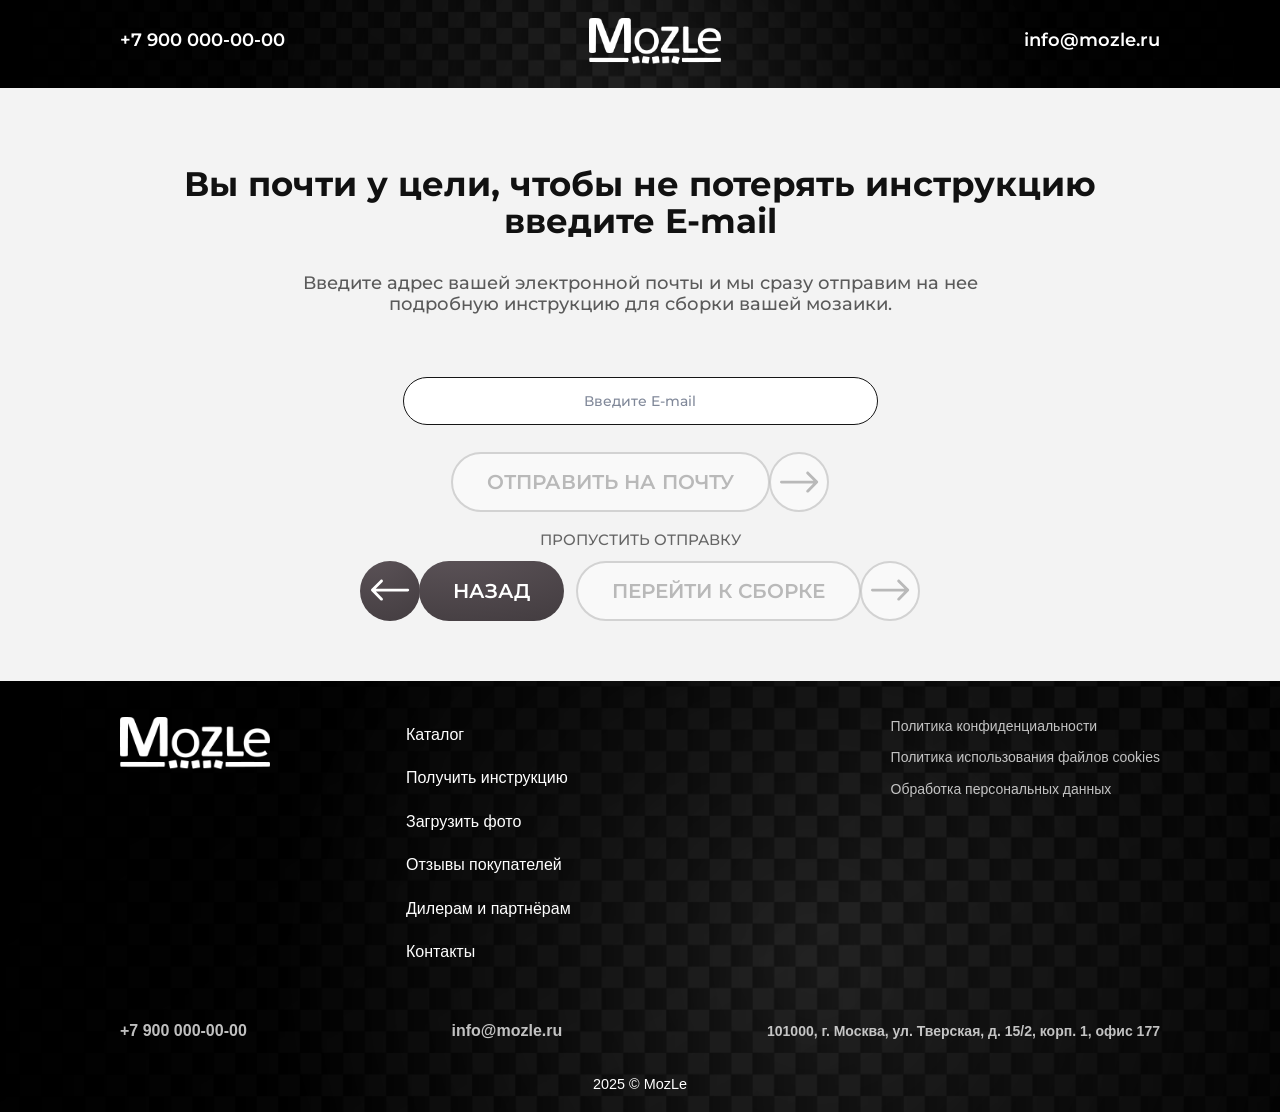
==== commit 57a4f75d: "main" ====
--- a/generate_step10.html
+++ b/generate_step10.html
@@ -11,6 +11,7 @@
   <link rel="stylesheet" href="style/style_generate.css">
   <link rel="stylesheet" href="style/style_generate_1000_step2.css">
   <link rel="stylesheet" href="style/style_generate_1000_step10.css">
+    <link rel="stylesheet" href="style/style_generate_buttons_unified.css">
 </head>
 <body>
 <header>
@@ -20,38 +21,15 @@
       <img src="img/logo.png" alt="">
       <h3 class="PC_h3">info@mozle.ru</h3>
     </div>
-    <div id="menu" class="link_box">
-      <a href="" class="header_link">Получить инструкцию</a>
-      <a href="" class="header_link">Загрузить фото</a>
-      <a href="" class="header_link">Каталог</a>
-      <a href="" class="header_link">Дилерам</a>
-      <a href="" class="header_link">Контакты</a>
-    </div>
-  </div>
+</div>
 </header>
 
 <div class="menu_mobile">
   <div class="center_header_mob">
     <div class="logo_box_mob">
       <img src="img/logo.png" alt="">
-      <div class="burger" id="burger">
-        <span></span>
-        <span></span>
-        <span></span>
-      </div>
-      <div class="right_txt_mob">
-        <h3>+7 900 000-00-00</h3>
-        <h3>info@mozle.ru</h3>
-      </div>
-    </div>
-    <div id="menu2" class="link_box">
-      <a href="" class="header_link">Получить инструкцию</a>
-      <a href="" class="header_link">Загрузить фото</a>
-      <a href="" class="header_link">Каталог</a>
-      <a href="" class="header_link">Дилерам</a>
-      <a href="" class="header_link">Контакты</a>
-    </div>
-  </div>
+</div>
+</div>
 </div>
 
 <div class="page">
@@ -73,15 +51,6 @@
       </label>
 
       <div class="email-step__actions-row email-step__actions-row--primary">
-        <button class="email-action email-action--back" id="step10-back" type="button">
-          <span class="email-action__icon email-action__icon--dark" aria-hidden="true">
-            <svg viewBox="0 0 41 23" xmlns="http://www.w3.org/2000/svg" fill="none">
-              <path d="M38.6357 9.54596C39.4642 9.54596 40.1357 10.2175 40.1357 11.046C40.1357 11.8744 39.4642 12.546 38.6357 12.546V11.046V9.54596ZM0.439262 12.1066C-0.146523 11.5208 -0.146523 10.5711 0.439262 9.9853L9.9852 0.439358C10.571 -0.146429 11.5207 -0.146429 12.1065 0.439358C12.6923 1.02514 12.6923 1.97489 12.1065 2.56068L3.62124 11.046L12.1065 19.5312C12.6923 20.117 12.6923 21.0668 12.1065 21.6526C11.5207 22.2383 10.571 22.2383 9.9852 21.6526L0.439262 12.1066ZM38.6357 11.046V12.546H1.49992V11.046V9.54596H38.6357V11.046Z" fill="currentColor"/>
-            </svg>
-          </span>
-          <span class="email-action__main email-action__main--dark">НАЗАД</span>
-        </button>
-
         <button class="email-action email-action--send" id="send-email-button" type="button" aria-disabled="true">
           <span class="email-action__main email-action__main--outline">ОТПРАВИТЬ НА ПОЧТУ</span>
           <span class="email-action__icon email-action__icon--outline" aria-hidden="true">
@@ -95,6 +64,15 @@
       <div class="email-step__skip">ПРОПУСТИТЬ ОТПРАВКУ</div>
 
       <div class="email-step__actions-row email-step__actions-row--secondary">
+        <button class="email-action email-action--back" id="step10-back" type="button">
+          <span class="email-action__icon email-action__icon--dark" aria-hidden="true">
+            <svg viewBox="0 0 41 23" xmlns="http://www.w3.org/2000/svg" fill="none">
+              <path d="M38.6357 9.54596C39.4642 9.54596 40.1357 10.2175 40.1357 11.046C40.1357 11.8744 39.4642 12.546 38.6357 12.546V11.046V9.54596ZM0.439262 12.1066C-0.146523 11.5208 -0.146523 10.5711 0.439262 9.9853L9.9852 0.439358C10.571 -0.146429 11.5207 -0.146429 12.1065 0.439358C12.6923 1.02514 12.6923 1.97489 12.1065 2.56068L3.62124 11.046L12.1065 19.5312C12.6923 20.117 12.6923 21.0668 12.1065 21.6526C11.5207 22.2383 10.571 22.2383 9.9852 21.6526L0.439262 12.1066ZM38.6357 11.046V12.546H1.49992V11.046V9.54596H38.6357V11.046Z" fill="currentColor"/>
+            </svg>
+          </span>
+          <span class="email-action__main email-action__main--dark">НАЗАД</span>
+        </button>
+
         <button class="email-action email-action--continue" id="continue-button" type="button" aria-disabled="true">
           <span class="email-action__main email-action__main--outline">ПЕРЕЙТИ К СБОРКЕ</span>
           <span class="email-action__icon email-action__icon--outline" aria-hidden="true">
--- a/style/style_generate.css
+++ b/style/style_generate.css
@@ -623,12 +623,13 @@
 }
 
 .sets-step__note {
-  max-width: 880px;
+  max-width: 100%;
   margin: 30px auto;
-  font-size: 14px;
+  font-size: 16px;
   line-height: 1.35;
   font-weight: 400;
   color: #4c4c4c;
+  white-space: nowrap;
 }
 
 .sets-step__note-link {
@@ -694,8 +695,8 @@
     width: max-content;
     margin: 0 auto 22px;
     display: flex;
-    align-items: flex-start;
-    gap: 52px;
+    align-items: center;
+    gap: 40px;
   }
 
   /* карточка step 3 в стиле step 2 */
@@ -764,16 +765,20 @@
 
   /* схемы справа */
   .cancas_cont {
-    width: 200px;
+    width: 310px;
     display: flex;
-    padding-left: 30px;
+    justify-content: center;
+    align-items: center;
+    padding-left: 0;
   }
 .canvas-step__schemes {
-
   display: flex;
-  flex-direction: column;
-  gap: 14px;
-  padding-top: 6px;
+  flex-direction: row;
+  gap: 42px;
+  min-height: 220px;
+  align-items: center;
+  justify-content: center;
+  padding-top: 0;
 }
 
 .canvas-scheme {
@@ -783,11 +788,18 @@
 }
 
 .canvas-scheme span {
-  width: 28px;
-  height: 28px;
+  width: 33px;
+  height: 33px;
   background: #d9d9d9;
-  border: 1.5px solid #6a6a6a;
+  border: 2px solid #6a6a6a;
   box-sizing: border-box;
+}
+
+@media (min-width: 1001px) {
+  .canvas-step__schemes.is-large-cells .canvas-scheme span {
+    width: 43px;
+    height: 43px;
+  }
 }
 
 .canvas-scheme--tall {
@@ -795,8 +807,8 @@
 }
 
   .canvas-scheme--wide {
-    grid-template-columns: repeat(3, 28px);
-    grid-template-rows: repeat(2, 28px);
+    grid-template-columns: repeat(3, 40px);
+    grid-template-rows: repeat(2, 40px);
   }
 
  
@@ -805,8 +817,8 @@
     margin: 20px auto 16px;
     width: max-content;
     display: grid;
-    grid-template-columns: repeat(4, 120px);
-    gap: 14px 16px;
+    grid-template-columns: repeat(4, 134px);
+    gap: 14px 22px;
   }
 
   .canvas-size__btn {
@@ -841,12 +853,13 @@
   }
 
   .canvas-step__note {
-    max-width: 880px;
+    max-width: 100%;
     margin: 30px auto;
-    font-size: 14px;
+    font-size: 16px;
     line-height: 1.35;
     font-weight: 400;
     color: #4c4c4c;
+    white-space: nowrap;
   }
 
   .canvas-step__note-link {
@@ -958,6 +971,17 @@
 
 .upload-action__icon,
 .upload-action__main {
+  color: #8a8fa0;
+  border: 2px solid #2f2a2b;
+  background: #f8f8f8;
+}
+
+.upload-action__icon svg path {
+  fill: currentColor;
+}
+
+.upload-action.is-loaded .upload-action__icon,
+.upload-action.is-loaded .upload-action__main {
   color: #ffffff;
   border: 2px solid #111111;
   background: radial-gradient(
@@ -1188,4 +1212,4 @@
 }
 .editor-side__meta {
   display: none;
-}+}
--- a/style/style_generate_1000_step2.css
+++ b/style/style_generate_1000_step2.css
@@ -24,86 +24,40 @@
   display: none;
 }
 .menu_mobile {
-    height: auto;
-    padding-bottom: 20px;
+    min-height: 0;
+    padding: 15px 0px;
     position: relative;
     z-index: 100;
     display: flex;
     justify-content: center;
     align-items: center;
-    padding-top: 10px;
-     background-image: url(../img/headerbg-mob.png);
+    background-image: url(../img/headerbg-mob.png);
     background-size: cover;
-    }
-
-
-    .center_header_mob {
-        width: 90%;
-        display: block;
-    }
-
-    .logo_box_mob {
-        width: 100%;
-       
-        display: grid;
-        grid-template-columns: auto 1fr auto;
-        grid-template-rows: auto auto;
-        align-items: center;
-        row-gap: 10px;
-
-       
-    }
-
-    /* логотип */
-    .logo_box_mob img {
-        grid-column: 1 / 2;
-        grid-row: 1 / 2;
-        width: 150px;
-    }
-
-    /* бургер справа */
-    .burger {
-        grid-column: 3 / 4;
-        grid-row: 1 / 2;
-        display: flex;
-    }
-
-    /* телефон и почта снизу */
-    .right_txt_mob {
-        display: flex;
-        justify-content: space-between;
-        align-items: center;
-        grid-column: 1 / 4;
-        grid-row: 2 / 3;
-        width: 100%;
-    }
-
-    .right_txt_mob h3 {
-        margin: 0;
-        font-size: 16px;
-        color: white;
-        font-weight: 600;
-        line-height: 26px;
-    }
-
-    /* меню */
-    .link_box {
-        position: absolute;
-        top: 73%;
-        left: 0;
-        width: 100%;
-        background: #262626;
-        flex-direction: column;
-        align-items: center;
-        gap: 20px;
-        padding: 10px 0;
-        display: none;
-        z-index: 10;
-    }
-
-    .link_box.active {
-        display: flex;
-    }
+}
+
+.center_header_mob {
+    width: 100%;
+    display: flex;
+    justify-content: center;
+}
+
+.logo_box_mob {
+    width: auto;
+    display: flex;
+    align-items: center;
+    justify-content: center;
+}
+
+.logo_box_mob img {
+    width: 150px;
+    display: block;
+}
+
+.burger,
+.right_txt_mob,
+.menu_mobile .link_box {
+    display: none !important;
+}
 
 
 
@@ -618,9 +572,10 @@
     margin: 0 auto;
     padding: 0 18px;
     box-sizing: border-box;
-    font-size: 12px;
+    font-size: 14px;
     line-height: 1.25;
     text-align: center;
+    white-space: normal;
   }
 
 .sets-step__actions {
@@ -677,6 +632,7 @@
   .sets-step__note {
     max-width: 320px;
     padding: 0 12px;
+    font-size: 14px;
   }
 
   .sets-step__actions {
--- a/style/style_generate_1000_step10.css
+++ b/style/style_generate_1000_step10.css
@@ -90,6 +90,7 @@
 
 .email-step__actions-row--secondary {
   margin-top: 12px;
+  gap: 12px;
 }
 
 .email-step__skip {
@@ -192,14 +193,42 @@
 }
 
 .email-action--continue.is-active .email-action__main,
-.email-action--continue.is-active .email-action__icon {
+.email-action--continue.is-active .email-action__icon,
+.email-action--send[aria-disabled="false"] .email-action__main,
+.email-action--send[aria-disabled="false"] .email-action__icon,
+.email-action--continue[aria-disabled="false"] .email-action__main,
+.email-action--continue[aria-disabled="false"] .email-action__icon {
   border-color: #111111;
   background: radial-gradient(315.13% 323.48% at 23.74% -32.66%, #bf1f32 0%, #590f17 100%);
   color: #ffffff;
 }
 
 .email-action[aria-disabled="true"]:not(.email-action--back) {
-  cursor: pointer;
+  cursor: not-allowed;
+}
+
+.email-action[aria-disabled="true"]:not(.email-action--back) .email-action__main,
+.email-action[aria-disabled="true"]:not(.email-action--back) .email-action__icon {
+  background: #ffffff !important;
+  border-color: #b8b8b8 !important;
+  color: #8a8a8a !important;
+  box-shadow: none !important;
+}
+
+.email-action[aria-disabled="true"]:not(.email-action--back) .email-action__main--outline,
+.email-action[aria-disabled="true"]:not(.email-action--back) .email-action__icon--outline {
+  background: #ffffff !important;
+  border-color: #b8b8b8 !important;
+  color: #8a8a8a !important;
+}
+
+.email-action[aria-disabled="true"]:not(.email-action--back):hover .email-action__icon {
+  transform: none;
+}
+
+.email-action--send[aria-disabled="true"],
+.email-action--continue[aria-disabled="true"] {
+  filter: none !important;
 }
 
 @media (max-width: 1180px) {
@@ -479,6 +508,14 @@
     margin-left: -1px !important;
   }
 
+  .email-step__actions-row--secondary .email-action--continue {
+    order: 1 !important;
+  }
+
+  .email-step__actions-row--secondary .email-action--back {
+    order: 2 !important;
+  }
+
   .email-step__skip {
     margin-top: 45px !important;
   }
--- a/style/style_generate_buttons_unified.css
+++ b/style/style_generate_buttons_unified.css
@@ -0,0 +1,108 @@
+/* Unified transition buttons across generator steps */
+
+:root {
+  --gen-btn-dark: radial-gradient(315.13% 323.48% at 23.74% -32.66%, #5f565b 0%, #242022 100%);
+  --gen-btn-red: radial-gradient(315.13% 323.48% at 23.74% -32.66%, #bf1f32 0%, #590f17 100%);
+}
+
+.step-btn,
+.email-action {
+  display: inline-flex;
+  align-items: center;
+  gap: 0;
+}
+
+.step-btn__main,
+.email-action__main {
+  min-height: 60px !important;
+  padding: 0 34px !important;
+  border-radius: 36px !important;
+  font-size: 20px !important;
+  font-weight: 600 !important;
+  line-height: 1 !important;
+  box-sizing: border-box;
+}
+
+.step-btn__icon,
+.email-action__icon {
+  width: 60px !important;
+  height: 60px !important;
+  min-width: 60px !important;
+  flex: 0 0 60px !important;
+  padding: 0 !important;
+  border-radius: 50% !important;
+  box-sizing: border-box;
+}
+
+.step-btn__icon svg,
+.email-action__icon svg {
+  width: 39px !important;
+  height: 23px !important;
+}
+
+.step-btn__main--dark,
+.step-btn__icon--dark,
+.email-action__main--dark,
+.email-action__icon--dark {
+  border: 0 !important;
+  background: var(--gen-btn-dark) !important;
+  color: #ffffff !important;
+}
+
+.step-btn__main--red,
+.step-btn__icon--red,
+.email-action__main--outline,
+.email-action__icon--outline,
+.email-action--continue.is-active .email-action__main,
+.email-action--continue.is-active .email-action__icon {
+  border: 2px solid #000000 !important;
+  background: var(--gen-btn-red) !important;
+  color: #ffffff !important;
+}
+
+.email-action[aria-disabled="true"] .email-action__main,
+.email-action[aria-disabled="true"] .email-action__icon {
+  opacity: 0.55;
+}
+
+@media (max-width: 1000px) {
+  .step-btn__main,
+  .email-action__main {
+    height: 48px !important;
+    min-height: 48px !important;
+    font-size: 14px !important;
+    padding: 0 16px !important;
+    border-radius: 999px !important;
+  }
+
+  .step-btn__icon,
+  .email-action__icon {
+    width: 48px !important;
+    height: 48px !important;
+    min-width: 48px !important;
+    flex: 0 0 48px !important;
+  }
+
+  .step-btn__icon svg,
+  .email-action__icon svg {
+    width: 24px !important;
+    height: 24px !important;
+  }
+}
+
+@media (max-width: 389px) {
+  .step-btn__main,
+  .email-action__main {
+    height: 48px !important;
+    min-height: 48px !important;
+    font-size: 14px !important;
+  }
+
+  .step-btn__icon,
+  .email-action__icon {
+    width: 46px !important;
+    height: 46px !important;
+    min-width: 46px !important;
+    flex: 0 0 46px !important;
+  }
+}
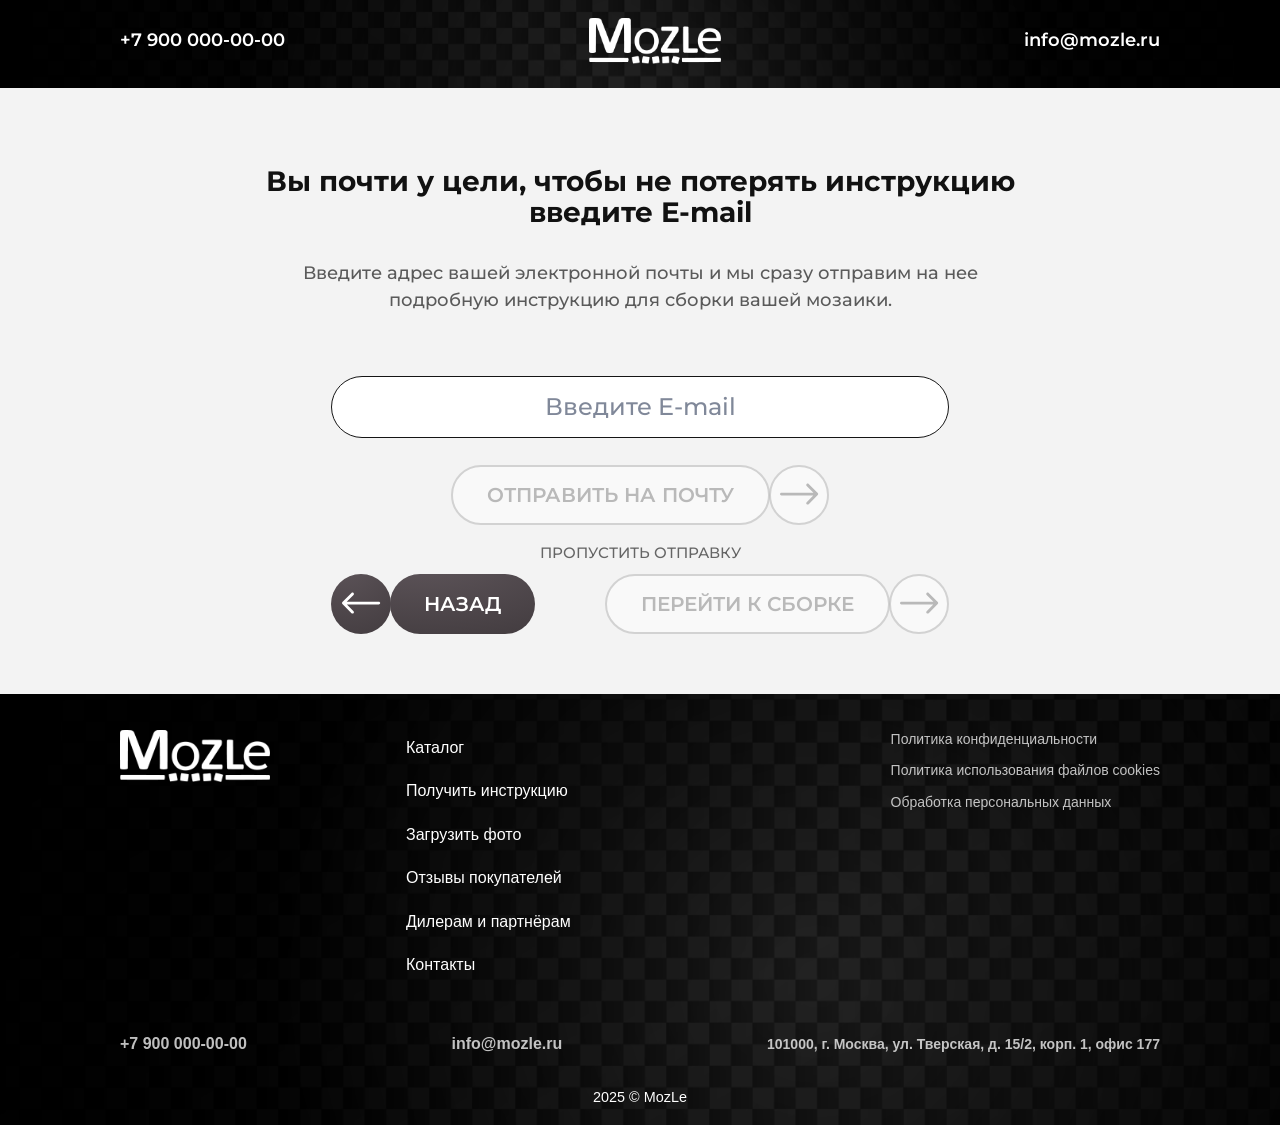
==== commit cd26395e: "main" ====
--- a/generate_step10.html
+++ b/generate_step10.html
@@ -61,7 +61,7 @@
         </button>
       </div>
 
-      <div class="email-step__skip">ПРОПУСТИТЬ ОТПРАВКУ</div>
+      <button class="email-step__skip" id="skip-email-button" type="button">ПРОПУСТИТЬ ОТПРАВКУ</button>
 
       <div class="email-step__actions-row email-step__actions-row--secondary">
         <button class="email-action email-action--back" id="step10-back" type="button">
@@ -82,9 +82,28 @@
           </span>
         </button>
       </div>
+
+      <div class="email-skip-hint" id="email-skip-hint" aria-hidden="true">
+        <svg class="email-skip-hint__arrow" width="91" height="79" viewBox="0 0 91 79" fill="none" xmlns="http://www.w3.org/2000/svg" aria-hidden="true">
+          <path d="M0.701563 61.7786C-0.138366 62.4959 -0.237741 63.7583 0.479611 64.5983L12.1695 78.2857C12.8868 79.1257 14.1493 79.225 14.9892 78.5077C15.8291 77.7903 15.9285 76.5279 15.2111 75.688L4.82014 63.5213L16.9868 53.1303C17.8267 52.413 17.9261 51.1506 17.2087 50.3106C16.4914 49.4707 15.229 49.3713 14.389 50.0887L0.701563 61.7786ZM90.8946 11.3911C91.2469 10.3442 90.6838 9.20992 89.6369 8.85763C88.5901 8.50533 87.4558 9.06841 87.1035 10.1153L88.999 10.7532L90.8946 11.3911ZM2.00044 63.2994L1.84349 65.2932C28.0941 67.3596 46.5611 65.6606 60.4192 57.3583C74.3323 49.0231 83.1894 34.2877 90.8946 11.3911L88.999 10.7532L87.1035 10.1153C79.4897 32.7404 71.0292 46.3391 58.3635 53.927C45.6429 61.5478 28.2701 63.361 2.15739 61.3055L2.00044 63.2994Z" fill="#BF1F32"/>
+          <path d="M2.15739 61.3055C2.05276 62.6348 1.94812 63.964 1.84349 65.2932C3.78485 65.5834 5.62253 65.8424 7.54655 66.0805C24.4485 68.0108 42.9722 68.991 59.6545 60.1643C76.5096 51.097 84.5301 33.1959 89.3534 16.9598C89.9152 15.0691 90.3963 13.3003 90.8946 11.3911C91.0224 10.8943 90.9747 10.3606 90.738 9.89924C90.5015 9.43797 90.0991 9.0881 89.6143 8.92496C89.1295 8.76182 88.5974 8.79718 88.1301 9.02163C87.6627 9.24601 87.302 9.64231 87.1035 10.1153C87.1035 10.1153 87.1035 10.1153 87.1035 10.1153C86.3559 11.9054 85.6411 13.5527 84.8644 15.3124C78.0545 30.6242 69.6699 45.6872 55.7732 53.0384C41.9455 60.4959 24.6248 61.0892 7.82977 61.3071C5.92529 61.3175 4.09653 61.3204 2.15739 61.3055Z" fill="#BF1F32"/>
+        </svg>
+        <article class="email-skip-hint__card">
+          <h2 class="email-skip-hint__head">ВНИМАНИЕ!!!</h2>
+          <div class="email-skip-hint__body">
+            <p class="email-skip-hint__text">
+              Чтобы надежно сохранить инструкцию в почтовом ящике, пожалуйста введите E-mail.
+              Но это совсем не обязательно! Можно пропустить отправку и сразу приступить к сборке картины.
+            </p>
+            <button class="email-skip-hint__close" id="email-skip-hint-close" type="button">ПОНЯТНО</button>
+          </div>
+        </article>
+      </div>
     </div>
   </section>
 </div>
+
+<div class="email-skip-hint-backdrop" id="email-skip-hint-backdrop" aria-hidden="true"></div>
 
 <footer class="site-footer">
   <div class="footer-container">
@@ -134,8 +153,13 @@
   const backButton = document.getElementById("step10-back");
   const sendEmailButton = document.getElementById("send-email-button");
   const continueButton = document.getElementById("continue-button");
+  const skipEmailButton = document.getElementById("skip-email-button");
+  const skipHint = document.getElementById("email-skip-hint");
+  const skipHintCloseButton = document.getElementById("email-skip-hint-close");
+  const skipHintBackdrop = document.getElementById("email-skip-hint-backdrop");
 
   const EMAIL_STORAGE_KEY = "mozle_instruction_email";
+  let isSkipSendingApproved = false;
 
   if (burger && menu) {
     burger.addEventListener("click", () => {
@@ -147,11 +171,34 @@
     return /^[^\s@]+@[^\s@]+\.[^\s@]{2,}$/i.test(String(value || "").trim());
   }
 
+  function setSkipHintVisible(isVisible) {
+    if (!skipHint || !skipHintBackdrop) return;
+
+    skipHint.classList.toggle("is-visible", isVisible);
+    skipHint.setAttribute("aria-hidden", String(!isVisible));
+    skipHintBackdrop.classList.toggle("is-visible", isVisible);
+    skipHintBackdrop.setAttribute("aria-hidden", String(!isVisible));
+    document.body.classList.toggle("email-skip-hint-open", isVisible);
+  }
+
+  function openSkipHint() {
+    setSkipHintVisible(true);
+  }
+
+  function approveSkipSending() {
+    isSkipSendingApproved = true;
+    setSkipHintVisible(false);
+    updateEmailState();
+  }
+
   function updateEmailState() {
+    if (!emailInput || !continueButton || !sendEmailButton) return;
+
     const isValid = isValidEmail(emailInput.value);
-
-    continueButton.classList.toggle("is-active", isValid);
-    continueButton.setAttribute("aria-disabled", String(!isValid));
+    const canContinue = isValid || isSkipSendingApproved;
+
+    continueButton.classList.toggle("is-active", canContinue);
+    continueButton.setAttribute("aria-disabled", String(!canContinue));
     sendEmailButton.setAttribute("aria-disabled", String(!isValid));
 
     if (isValid) {
@@ -159,43 +206,79 @@
     }
   }
 
-  function focusEmailInput() {
-    emailInput.focus();
-    emailInput.select();
-  }
-
-  backButton.addEventListener("click", () => {
-    window.location.href = "generate_step9.html";
+  if (backButton) {
+    backButton.addEventListener("click", () => {
+      window.location.href = "generate_step9.html";
+    });
+  }
+
+  if (sendEmailButton) {
+    sendEmailButton.addEventListener("click", () => {
+      if (!isValidEmail(emailInput.value)) {
+        openSkipHint();
+        return;
+      }
+
+      localStorage.setItem(EMAIL_STORAGE_KEY, emailInput.value.trim());
+      alert("Отправка инструкции на почту подключается на следующем этапе.");
+    });
+  }
+
+  if (continueButton) {
+    continueButton.addEventListener("click", () => {
+      const isValid = isValidEmail(emailInput.value);
+
+      if (!isValid && !isSkipSendingApproved) {
+        openSkipHint();
+        return;
+      }
+
+      if (isValid) {
+        localStorage.setItem(EMAIL_STORAGE_KEY, emailInput.value.trim());
+      }
+      alert("Переход к сборке подключается на следующем этапе.");
+    });
+  }
+
+  if (skipEmailButton) {
+    skipEmailButton.addEventListener("click", () => {
+      if (!isSkipSendingApproved) {
+        openSkipHint();
+      }
+    });
+  }
+
+  if (skipHintCloseButton) {
+    skipHintCloseButton.addEventListener("click", approveSkipSending);
+  }
+
+  if (skipHintBackdrop) {
+    skipHintBackdrop.addEventListener("click", () => {
+      setSkipHintVisible(false);
+    });
+  }
+
+  document.addEventListener("keydown", (event) => {
+    if (event.key === "Escape") {
+      setSkipHintVisible(false);
+    }
   });
 
-  sendEmailButton.addEventListener("click", () => {
-    if (!isValidEmail(emailInput.value)) {
-      focusEmailInput();
-      return;
+  if (emailInput) {
+    emailInput.addEventListener("input", updateEmailState);
+    emailInput.addEventListener("change", updateEmailState);
+
+    const savedEmail = localStorage.getItem(EMAIL_STORAGE_KEY);
+    if (savedEmail) {
+      emailInput.value = savedEmail;
     }
-
-    localStorage.setItem(EMAIL_STORAGE_KEY, emailInput.value.trim());
-    alert("Отправка инструкции на почту подключается на следующем этапе.");
-  });
-
-  continueButton.addEventListener("click", () => {
-    if (!isValidEmail(emailInput.value)) {
-      focusEmailInput();
-      return;
-    }
-
-    localStorage.setItem(EMAIL_STORAGE_KEY, emailInput.value.trim());
-    alert("Переход к сборке подключается на следующем этапе.");
-  });
-
-  emailInput.addEventListener("input", updateEmailState);
-  emailInput.addEventListener("change", updateEmailState);
-
-  const savedEmail = localStorage.getItem(EMAIL_STORAGE_KEY);
-  if (savedEmail) {
-    emailInput.value = savedEmail;
-  }
+  }
+
   updateEmailState();
 </script>
 </body>
 </html>
+
+
+
+
--- a/style/style_generate.css
+++ b/style/style_generate.css
@@ -25,7 +25,7 @@
 header {
   padding-top: 18px;
   width: 100%;
-  height: 125px;
+  height: 76px;
   background-image: url(../img/block1_new.png);
 background-size: cover;
 }
--- a/style/style_generate_1000_step2.css
+++ b/style/style_generate_1000_step2.css
@@ -18,7 +18,7 @@
   background: white;
 }
 .footer-nav {
-  display: none;
+  display: block;
 }
 .footer-legal {
   display: none;
--- a/style/style_generate_1000_step10.css
+++ b/style/style_generate_1000_step10.css
@@ -24,7 +24,7 @@
 .email-step__title {
   margin: 0;
   color: #111111;
-  font-size: 34px;
+  font-size: 28px;
   line-height: 1.1;
   font-weight: 700;
 }
@@ -34,24 +34,25 @@
   max-width: 760px;
   color: #5a5a5a;
   font-size: 18px;
-  line-height: 1.18;
+  line-height: 1.5;
   font-weight: 500;
 }
 
 .email-step__form-area {
-  width: min(100%, 900px);
+  width: fit-content;
+  max-width: min(100%, 900px);
   margin: 62px auto 0;
 }
 
 .email-step__input-wrap {
   display: block;
-  width: min(100%, 475px);
+  width: 100%;
   margin: 0 auto;
 }
 
 .email-step__input {
   width: 100%;
-  height: 48px;
+  height: 62px;
   padding: 0 24px;
   box-sizing: border-box;
   border: 1.5px solid #151515;
@@ -59,7 +60,7 @@
   background: #ffffff;
   color: #111111;
   font-family: "Montserrat", sans-serif;
-  font-size: 14px;
+  font-size: 24px;
   line-height: 1;
   font-weight: 500;
   text-align: center;
@@ -90,7 +91,7 @@
 
 .email-step__actions-row--secondary {
   margin-top: 12px;
-  gap: 12px;
+  gap: 70px;
 }
 
 .email-step__skip {
@@ -99,6 +100,119 @@
   font-size: 15px;
   line-height: 1.1;
   font-weight: 500;
+  border: 0;
+  background: transparent;
+  padding: 0;
+  cursor: pointer;
+  font-family: "Montserrat", sans-serif;
+  text-transform: uppercase;
+}
+
+.email-step__skip:hover {
+  color: #404040;
+}
+
+.email-skip-hint-backdrop {
+  position: fixed;
+  inset: 0;
+  background: transparent;
+  opacity: 0;
+  visibility: hidden;
+  pointer-events: none;
+  transition: opacity 0.2s ease, visibility 0.2s ease;
+  z-index: 120;
+}
+
+.email-skip-hint-backdrop.is-visible {
+  opacity: 0;
+  visibility: hidden;
+  pointer-events: none;
+}
+
+.email-skip-hint {
+  position: fixed;
+  top: 50%;
+  left: 50%;
+  width: min(468px, calc(100vw - 36px));
+  transform: translate(-50%, -94%);
+  opacity: 0;
+  visibility: hidden;
+  pointer-events: none;
+  transition: opacity 0.2s ease, visibility 0.2s ease;
+  z-index: 130;
+}
+
+.email-skip-hint.is-visible {
+  opacity: 1;
+  visibility: visible;
+  pointer-events: auto;
+}
+
+.email-skip-hint__arrow {
+  position: absolute;
+  left: 342px;
+  bottom: -68px;
+  width: 91px;
+  height: 79px;
+  pointer-events: none;
+}
+
+.email-skip-hint__card {
+  border: 2px solid #111111;
+  border-radius: 10px;
+  overflow: hidden;
+  background: #f5f5f5;
+  text-align: left;
+}
+
+.email-skip-hint__head {
+  margin: 0;
+  padding: 8px 14px 10px;
+  background: radial-gradient(315.13% 323.48% at 23.74% -32.66%, #bf1f32 0%, #590f17 100%);
+  color: #ffffff;
+  text-align: center;
+  font-size: 24px;
+  line-height: 1.05;
+  font-weight: 800;
+}
+
+.email-skip-hint__body {
+  padding: 12px 20px 18px;
+}
+
+.email-skip-hint__text {
+  margin: 0;
+  color: #1f1f1f;
+  font-size: 16px;
+  line-height: 1.15;
+  font-weight: 500;
+}
+
+.email-skip-hint__close {
+  min-width: 146px;
+  min-height: 40px;
+  margin: 16px auto 0;
+  display: flex;
+  align-items: center;
+  justify-content: center;
+  border: 2px solid #111111;
+  border-radius: 999px;
+  background: #ffffff;
+  box-shadow: 0 6px 16px rgba(0, 0, 0, 0.15);
+  font-family: "Montserrat", sans-serif;
+  font-size: 14px;
+  line-height: 1;
+  font-weight: 700;
+  color: #1a1a1a;
+  cursor: pointer;
+}
+
+.email-skip-hint__close:hover {
+  transform: translateY(-1px);
+}
+
+body.email-skip-hint-open {
+  overflow: hidden;
 }
 
 .email-action {
@@ -244,15 +358,16 @@
   }
 
   .email-step__title {
-    font-size: 16px;
+    font-size: 22px;
     line-height: 1.14;
   }
 
   .email-step__lead {
     width: min(100%, 312px);
-    margin-top: 18px;
+    margin-top: 12px;
     font-size: 11px;
-    line-height: 1.18;
+    line-height: 1.2;
+    font-weight: 500;
   }
 
   .email-step__lead br,
@@ -271,9 +386,9 @@
   }
 
   .email-step__input {
-    height: 37px;
+    height: 48px;
     padding: 0 16px;
-    font-size: 11px;
+    font-size: 14px;
     border-width: 1.5px;
   }
 
@@ -289,7 +404,8 @@
 
   .email-step__skip {
     margin-top: 16px;
-    font-size: 17px;
+    font-size: 12px;
+    line-height: 1.1;
   }
 
   .email-action__main {
@@ -424,13 +540,13 @@
 /* step10 mobile layout — back centered, send/continue full width, input 22px */
 @media (max-width: 1000px) {
   .email-step__input {
-    height: 65px !important;
-    font-size: 22px !important;
+    height: 48px !important;
+    font-size: 14px !important;
     line-height: 1 !important;
   }
 
   .email-step__input::placeholder {
-    font-size: 22px !important;
+    font-size: 14px !important;
   }
 
   .email-step__actions-row--primary,
@@ -443,11 +559,11 @@
   }
 
   .email-step__actions-row--primary {
-    margin-top: 45px !important;
+    margin-top: 26px !important;
   }
 
   .email-step__actions-row--secondary {
-    margin-top: 12px !important;
+    margin-top: 10px !important;
   }
 
   .email-action__icon {
@@ -517,16 +633,158 @@
   }
 
   .email-step__skip {
-    margin-top: 45px !important;
+    margin-top: 16px !important;
+    font-size: 12px !important;
+    line-height: 1.1 !important;
+  }
+
+  .email-skip-hint {
+    width: min(312px, calc(100vw - 24px));
+    transform: translate(-50%, -146%);
+  }
+
+  .email-skip-hint-backdrop {
+    background: rgba(0, 0, 0, 0.38);
+  }
+
+  .email-skip-hint-backdrop.is-visible {
+    opacity: 1;
+    visibility: visible;
+    pointer-events: auto;
+  }
+
+  .email-skip-hint__arrow {
+    width: 69px;
+    height: 43px;
+    left: 222px;
+    bottom: -38px;
+  }
+
+  .email-skip-hint__head {
+    padding: 8px 12px 9px;
+    font-size: 18px;
+  }
+
+  .email-skip-hint__body {
+    padding: 10px 12px 14px;
+  }
+
+  .email-skip-hint__text {
+    font-size: 14px;
+    line-height: 1.2;
+  }
+
+  .email-skip-hint__close {
+    min-width: 128px;
+    min-height: 34px;
+    margin-top: 12px;
+    font-size: 13px;
   }
 }
 
 @media (max-width: 389px) {
+  .email-skip-hint {
+    width: min(292px, calc(100vw - 18px));
+  }
+
   .email-step__input {
-    font-size: 22px !important;
+    font-size: 14px !important;
   }
 
   .email-step__input::placeholder {
-    font-size: 22px !important;
-  }
-}
+    font-size: 14px !important;
+  }
+}
+
+@media (max-width: 349px) {
+  .email-step {
+    padding: 14px 10px 0;
+  }
+
+  .email-step__title {
+    font-size: 18px;
+    line-height: 1.15;
+  }
+
+  .email-step__lead {
+    width: 100%;
+    max-width: none;
+    margin-top: 10px;
+    font-size: 10px;
+    line-height: 1.25;
+  }
+
+  .email-step__form-area {
+    width: 100% !important;
+    max-width: none !important;
+    margin-top: 20px !important;
+  }
+
+  .email-step__input-wrap {
+    max-width: none !important;
+  }
+
+  .email-step__input {
+    height: 42px !important;
+    padding: 0 12px !important;
+    font-size: 12px !important;
+  }
+
+  .email-step__input::placeholder {
+    font-size: 12px !important;
+  }
+
+  .email-step__actions-row--primary,
+  .email-step__actions-row--secondary {
+    gap: 10px !important;
+  }
+
+  .email-step__skip {
+    margin-top: 12px !important;
+    font-size: 10px !important;
+  }
+
+  .email-action__main {
+    height: 42px !important;
+    min-height: 42px !important;
+    font-size: 12px !important;
+    padding: 0 10px !important;
+  }
+
+  .email-action__icon {
+    width: 42px !important;
+    height: 42px !important;
+    min-width: 42px !important;
+    flex: 0 0 42px !important;
+  }
+
+  .email-action__icon svg {
+    width: 18px !important;
+    height: 18px !important;
+  }
+
+  .email-action--back .email-action__main {
+    width: 118px !important;
+    min-width: 118px !important;
+  }
+
+  .email-skip-hint {
+    width: min(274px, calc(100vw - 16px));
+    transform: translate(-50%, -128%);
+  }
+
+  .email-skip-hint__head {
+    font-size: 16px;
+  }
+
+  .email-skip-hint__text {
+    font-size: 12px;
+  }
+
+  .email-skip-hint__arrow {
+    width: 60px;
+    height: 38px;
+    left: 204px;
+    bottom: -32px;
+  }
+}
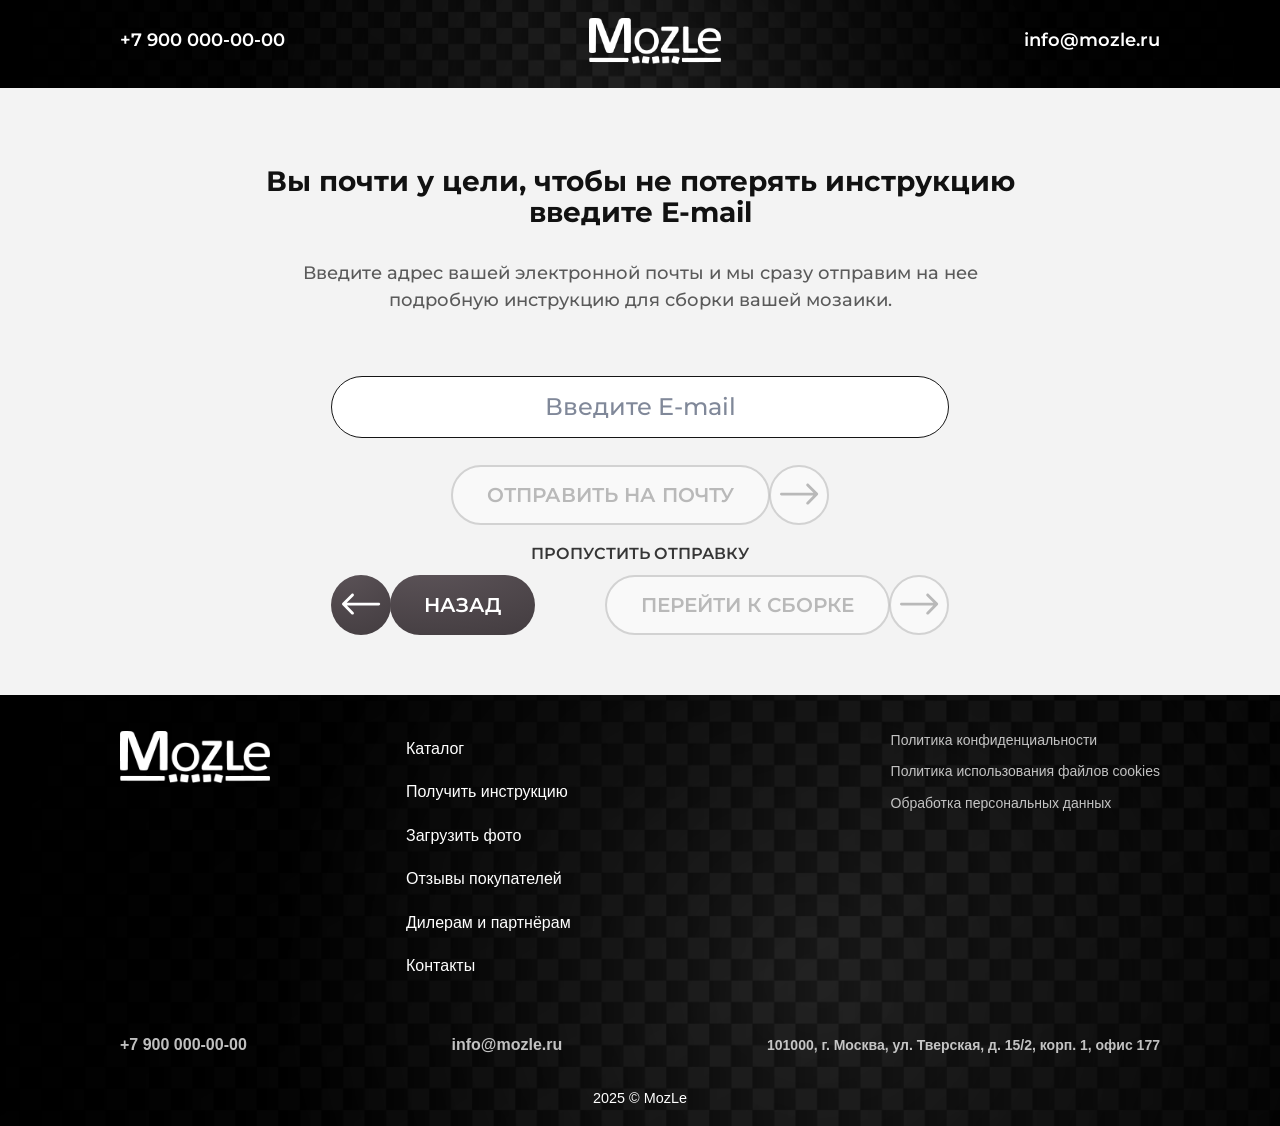
==== commit b0e2992e: "Update generate_step10.html" ====
--- a/generate_step10.html
+++ b/generate_step10.html
@@ -31,7 +31,6 @@
 </div>
 </div>
 </div>
-
 <div class="page">
   <section class="email-step">
     <h1 class="email-step__title">Вы почти у цели, чтобы не потерять инструкцию<br>введите E-mail</h1>
@@ -45,6 +44,7 @@
           type="email"
           inputmode="email"
           autocomplete="email"
+          required
           placeholder="Введите E-mail"
           aria-label="Введите E-mail"
         >
@@ -171,6 +171,37 @@
     return /^[^\s@]+@[^\s@]+\.[^\s@]{2,}$/i.test(String(value || "").trim());
   }
 
+  function setEmailFieldError(message = "") {
+    if (!emailInput) return;
+
+    const hasError = Boolean(message);
+    emailInput.classList.toggle("is-invalid", hasError);
+    emailInput.setAttribute("aria-invalid", String(hasError));
+    emailInput.setCustomValidity(message);
+  }
+
+  function showEmailValidationError() {
+    if (!emailInput) return;
+
+    const value = String(emailInput.value || "").trim();
+    let errorMessage = "";
+
+    if (!value) {
+      errorMessage = "Введите E-mail";
+    } else if (!isValidEmail(value)) {
+      errorMessage = "Введите корректный E-mail";
+    }
+
+    if (!errorMessage) {
+      setEmailFieldError("");
+      return;
+    }
+
+    setEmailFieldError(errorMessage);
+    emailInput.reportValidity();
+    emailInput.focus();
+  }
+
   function setSkipHintVisible(isVisible) {
     if (!skipHint || !skipHintBackdrop) return;
 
@@ -197,7 +228,8 @@
     const isValid = isValidEmail(emailInput.value);
     const canContinue = isValid || isSkipSendingApproved;
 
-    continueButton.classList.toggle("is-active", canContinue);
+    setEmailFieldError("");
+    continueButton.classList.toggle("is-active", isSkipSendingApproved);
     continueButton.setAttribute("aria-disabled", String(!canContinue));
     sendEmailButton.setAttribute("aria-disabled", String(!isValid));
 
@@ -215,7 +247,7 @@
   if (sendEmailButton) {
     sendEmailButton.addEventListener("click", () => {
       if (!isValidEmail(emailInput.value)) {
-        openSkipHint();
+        showEmailValidationError();
         return;
       }
 
@@ -242,8 +274,9 @@
 
   if (skipEmailButton) {
     skipEmailButton.addEventListener("click", () => {
-      if (!isSkipSendingApproved) {
-        openSkipHint();
+      setSkipHintVisible(false);
+      if (continueButton) {
+        continueButton.focus();
       }
     });
   }
--- a/style/style_generate_1000_step10.css
+++ b/style/style_generate_1000_step10.css
@@ -78,6 +78,11 @@
   border-color: #111111;
 }
 
+.email-step__input.is-invalid {
+  border-color: #bf1f32;
+  box-shadow: 0 0 0 4px rgba(191, 31, 50, 0.14);
+}
+
 .email-step__actions-row {
   display: flex;
   justify-content: center;
@@ -96,10 +101,10 @@
 
 .email-step__skip {
   margin-top: 20px;
-  color: #656565;
-  font-size: 15px;
+  color: #363636;
+  font-size: 16px;
   line-height: 1.1;
-  font-weight: 500;
+  font-weight: 600;
   border: 0;
   background: transparent;
   padding: 0;
@@ -159,38 +164,41 @@
 
 .email-skip-hint__card {
   border: 2px solid #111111;
-  border-radius: 10px;
+  border-radius: 14px;
   overflow: hidden;
   background: #f5f5f5;
+  box-shadow: 0 10px 24px rgba(0, 0, 0, 0.16);
   text-align: left;
 }
 
 .email-skip-hint__head {
   margin: 0;
-  padding: 8px 14px 10px;
+  padding: 10px 18px 12px;
   background: radial-gradient(315.13% 323.48% at 23.74% -32.66%, #bf1f32 0%, #590f17 100%);
   color: #ffffff;
   text-align: center;
-  font-size: 24px;
-  line-height: 1.05;
+  font-size: 18px;
+  line-height: 1.15;
   font-weight: 800;
+  text-transform: uppercase;
 }
 
 .email-skip-hint__body {
-  padding: 12px 20px 18px;
+  padding: 6px 10px 10px;
 }
 
 .email-skip-hint__text {
   margin: 0;
   color: #1f1f1f;
-  font-size: 16px;
-  line-height: 1.15;
+  font-size: 17px;
+  line-height: 1.18;
   font-weight: 500;
+  text-align: center;
 }
 
 .email-skip-hint__close {
-  min-width: 146px;
-  min-height: 40px;
+  min-width: 174px;
+  min-height: 52px;
   margin: 16px auto 0;
   display: flex;
   align-items: center;
@@ -198,11 +206,11 @@
   border: 2px solid #111111;
   border-radius: 999px;
   background: #ffffff;
-  box-shadow: 0 6px 16px rgba(0, 0, 0, 0.15);
+  box-shadow: 0 6px 16px rgba(0, 0, 0, 0.18);
   font-family: "Montserrat", sans-serif;
-  font-size: 14px;
+  font-size: 16px;
   line-height: 1;
-  font-weight: 700;
+  font-weight: 800;
   color: #1a1a1a;
   cursor: pointer;
 }
@@ -306,12 +314,15 @@
   transform: translateX(-3px);
 }
 
+.email-action--send[aria-disabled="false"] .email-action__main,
+.email-action--send[aria-disabled="false"] .email-action__icon {
+  border-color: #111111;
+  background: radial-gradient(315.13% 323.48% at 23.74% -32.66%, #bf1f32 0%, #590f17 100%);
+  color: #ffffff;
+}
+
 .email-action--continue.is-active .email-action__main,
-.email-action--continue.is-active .email-action__icon,
-.email-action--send[aria-disabled="false"] .email-action__main,
-.email-action--send[aria-disabled="false"] .email-action__icon,
-.email-action--continue[aria-disabled="false"] .email-action__main,
-.email-action--continue[aria-disabled="false"] .email-action__icon {
+.email-action--continue.is-active .email-action__icon {
   border-color: #111111;
   background: radial-gradient(315.13% 323.48% at 23.74% -32.66%, #bf1f32 0%, #590f17 100%);
   color: #ffffff;
@@ -365,7 +376,7 @@
   .email-step__lead {
     width: min(100%, 312px);
     margin-top: 12px;
-    font-size: 11px;
+    font-size: 14px;
     line-height: 1.2;
     font-weight: 500;
   }
@@ -404,7 +415,7 @@
 
   .email-step__skip {
     margin-top: 16px;
-    font-size: 12px;
+    font-size: 13px;
     line-height: 1.1;
   }
 
@@ -541,12 +552,12 @@
 @media (max-width: 1000px) {
   .email-step__input {
     height: 48px !important;
-    font-size: 14px !important;
+    font-size: 18px !important;
     line-height: 1 !important;
   }
 
   .email-step__input::placeholder {
-    font-size: 14px !important;
+    font-size: 18px !important;
   }
 
   .email-step__actions-row--primary,
@@ -634,7 +645,7 @@
 
   .email-step__skip {
     margin-top: 16px !important;
-    font-size: 12px !important;
+    font-size: 13px !important;
     line-height: 1.1 !important;
   }
 
@@ -688,11 +699,11 @@
   }
 
   .email-step__input {
-    font-size: 14px !important;
+    font-size: 18px !important;
   }
 
   .email-step__input::placeholder {
-    font-size: 14px !important;
+    font-size: 18px !important;
   }
 }
 
@@ -707,11 +718,11 @@
   }
 
   .email-step__lead {
-    width: 100%;
-    max-width: none;
-    margin-top: 10px;
-    font-size: 10px;
-    line-height: 1.25;
+    width: min(100%, 312px);
+    margin-top: 12px;
+    font-size: 14px;
+    line-height: 1.2;
+    font-weight: 500;
   }
 
   .email-step__form-area {
@@ -727,11 +738,11 @@
   .email-step__input {
     height: 42px !important;
     padding: 0 12px !important;
-    font-size: 12px !important;
+    font-size: 18px !important;
   }
 
   .email-step__input::placeholder {
-    font-size: 12px !important;
+    font-size: 18px !important;
   }
 
   .email-step__actions-row--primary,
@@ -741,7 +752,7 @@
 
   .email-step__skip {
     margin-top: 12px !important;
-    font-size: 10px !important;
+    font-size: 11px !important;
   }
 
   .email-action__main {
